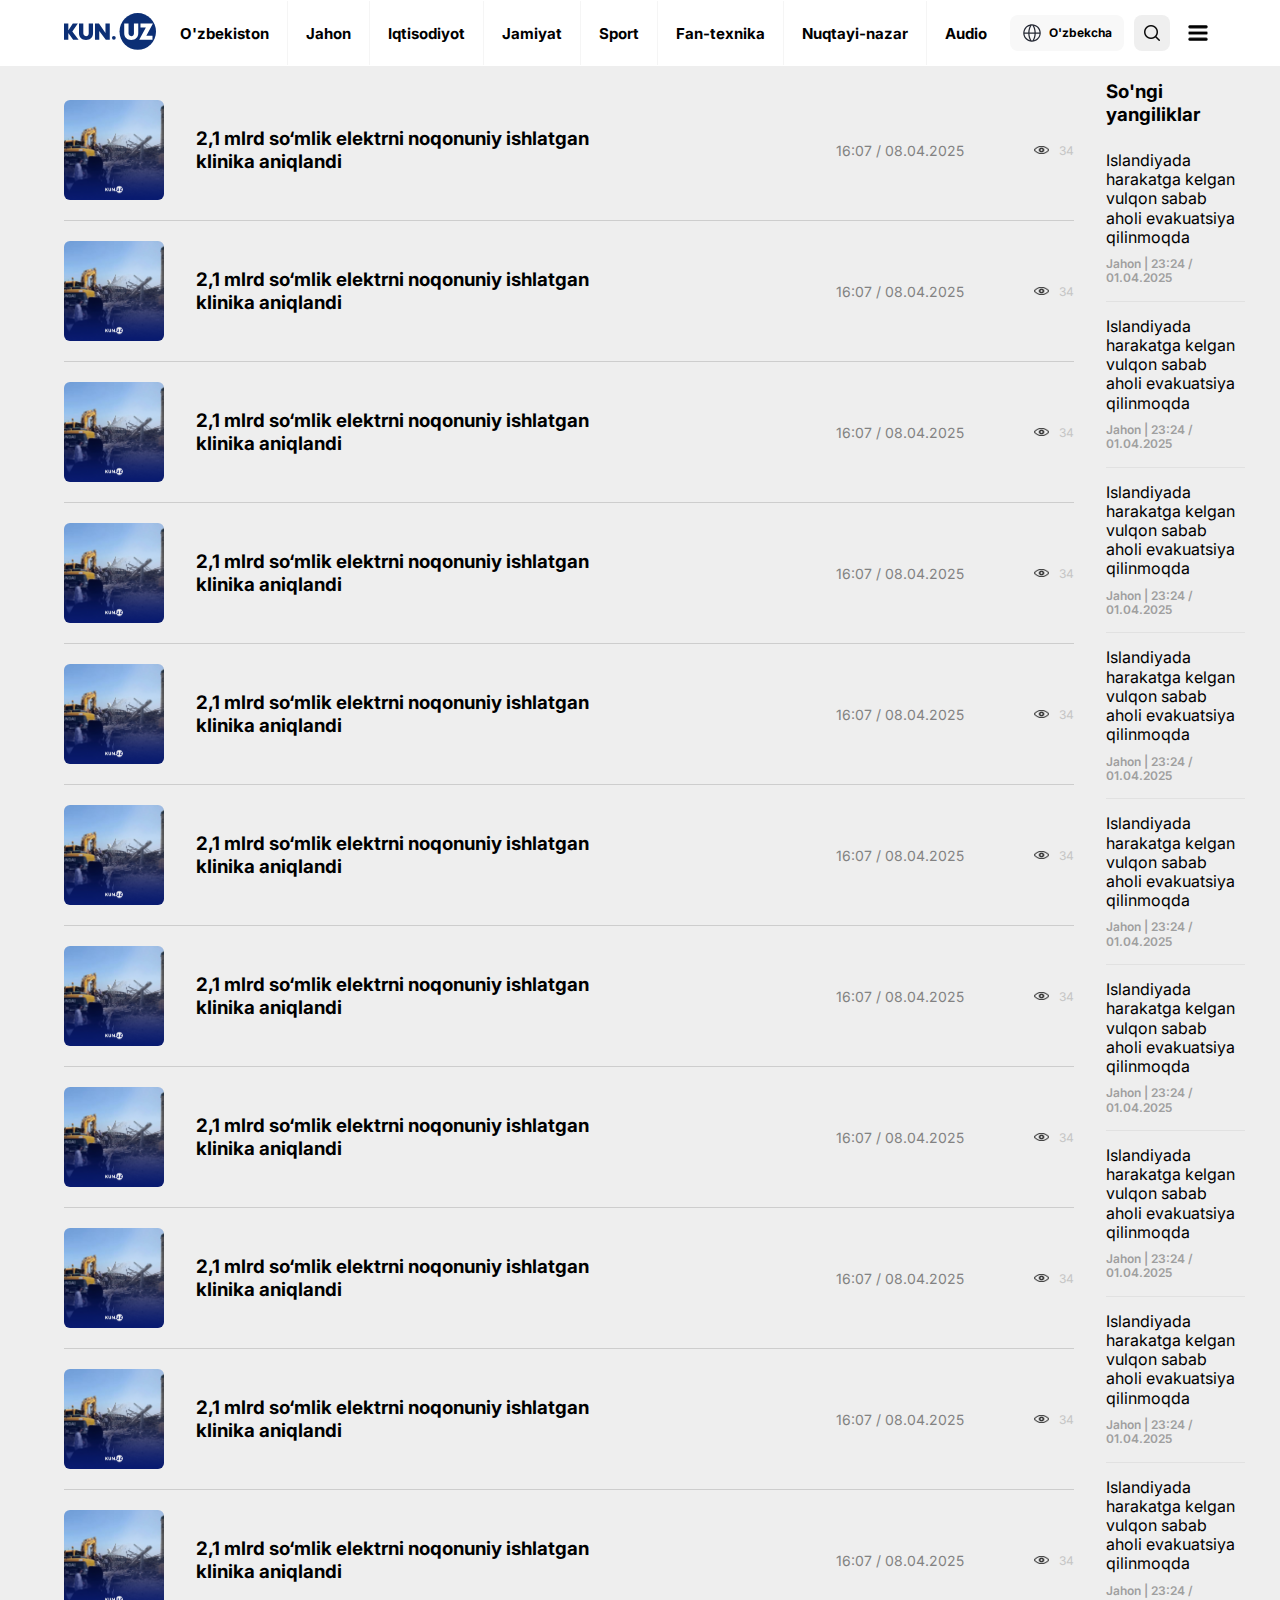
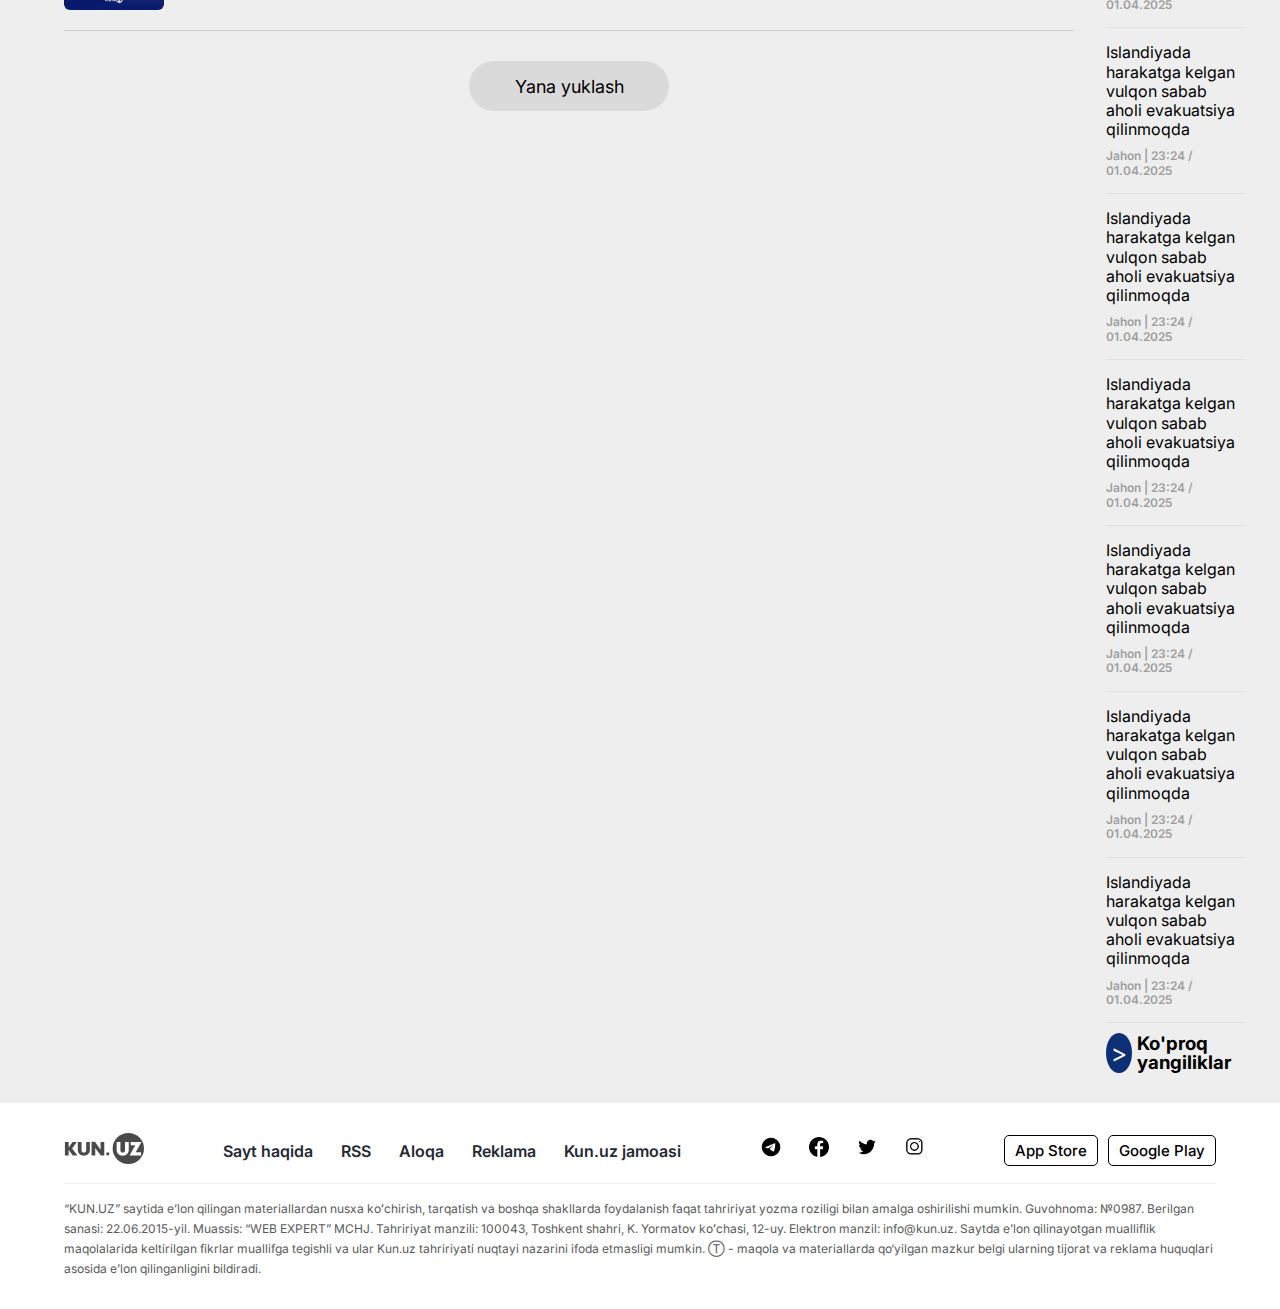
==== audio-news.html @ a454bb15 "download" ====
<!DOCTYPE html>
<html lang="en">
<head>
    <meta charset="UTF-8">
    <meta name="viewport" content="width=device-width, initial-scale=1.0">
    <link rel="icon" href="./imgs/title-logo.png">
    <link rel="stylesheet" href="./css/main.css">
    <link rel="stylesheet" href="./css/header.css">
    <link rel="stylesheet" href="./css/footer.css">
    <link rel="stylesheet" href="./css/dolzarb.css">
    <link rel="stylesheet" href="./css/video-news.css">
    <link rel="stylesheet" href="./css/surishtiruv.css">
    <link rel="stylesheet" href="./css/interview.css">
    <link rel="stylesheet" href="./css/elonlar.css">
    <link rel="stylesheet" href="./css/motivation.css">
    <link rel="stylesheet" href="./css/audio-page.css">
    <title>O'zbekiston va jahon yangiliklari</title>
</head>
<body>
    <header>
        <nav>
            <div class="container">
                <a href="">
                    <picture>
                        <source srcset="./imgs/desktop-logo.svg" media="(min-width: 1024px)">
                        <img src="./imgs/mobile-logo.svg" alt="default logo">
                    </picture>
                </a>
                <ul>
                    <li>
                        <a href="">O'zbekiston</a>
                    </li>
                    <hr>
                    <li>
                        <a href="">Jahon</a>
                    </li>
                    <hr>
                    <li>
                        <a href="">Iqtisodiyot</a>
                    </li>
                    <hr>
                    <li>
                        <a href="">Jamiyat</a>
                    </li>
                    <hr>
                    <li>
                        <a href="">Sport</a>
                    </li>
                    <hr>
                    <li>
                        <a href="">Fan-texnika</a>
                    </li>
                    <hr>
                    <li>
                        <a href="">Nuqtayi-nazar</a>
                    </li>
                    <hr>
                    <li>
                        <a href="">Audio</a>
                    </li>
                </ul>
                <div class="nav-btns">
                    <button class="select-btn">
                        <img src="./imgs/language.svg" alt="select lang img">
                        <span>O'zbekcha</span>
                    </button>
                    <button class="search-bar">
                        <img src="./imgs/search.png" alt="search img">
                    </button>
                    <button class="menu-btn">
                        <img src="./imgs/menu.png" alt="menu img"></button>
                </div>
            </div>
        </nav>
        
        <div class="hero">
            <div class="container">
                <div class="audio-part">
                    <div>
                        <div>
                            <img src="./imgs/content.jpg" alt="">
                            <h3>2,1 mlrd so‘mlik elektrni noqonuniy ishlatgan <br>klinika aniqlandi</h3>
                        </div>
                        <div>
                            <p>16:07 / 08.04.2025</p>
                            <div>
                                <img src="./imgs/eye.png" alt="">
                                <span>34</span>
                            </div>
                        </div>
                    </div>
                    <div>
                        <div>
                            <img src="./imgs/content.jpg" alt="">
                            <h3>2,1 mlrd so‘mlik elektrni noqonuniy ishlatgan <br>klinika aniqlandi</h3>
                        </div>
                        <div>
                            <p>16:07 / 08.04.2025</p>
                            <div>
                                <img src="./imgs/eye.png" alt="">
                                <span>34</span>
                            </div>
                        </div>
                    </div>
                    <div>
                        <div>
                            <img src="./imgs/content.jpg" alt="">
                            <h3>2,1 mlrd so‘mlik elektrni noqonuniy ishlatgan <br>klinika aniqlandi</h3>
                        </div>
                        <div>
                            <p>16:07 / 08.04.2025</p>
                            <div>
                                <img src="./imgs/eye.png" alt="">
                                <span>34</span>
                            </div>
                        </div>
                    </div>
                    <div>
                        <div>
                            <img src="./imgs/content.jpg" alt="">
                            <h3>2,1 mlrd so‘mlik elektrni noqonuniy ishlatgan <br>klinika aniqlandi</h3>
                        </div>
                        <div>
                            <p>16:07 / 08.04.2025</p>
                            <div>
                                <img src="./imgs/eye.png" alt="">
                                <span>34</span>
                            </div>
                        </div>
                    </div>
                    <div>
                        <div>
                            <img src="./imgs/content.jpg" alt="">
                            <h3>2,1 mlrd so‘mlik elektrni noqonuniy ishlatgan <br>klinika aniqlandi</h3>
                        </div>
                        <div>
                            <p>16:07 / 08.04.2025</p>
                            <div>
                                <img src="./imgs/eye.png" alt="">
                                <span>34</span>
                            </div>
                        </div>
                    </div>
                    <div>
                        <div>
                            <img src="./imgs/content.jpg" alt="">
                            <h3>2,1 mlrd so‘mlik elektrni noqonuniy ishlatgan <br>klinika aniqlandi</h3>
                        </div>
                        <div>
                            <p>16:07 / 08.04.2025</p>
                            <div>
                                <img src="./imgs/eye.png" alt="">
                                <span>34</span>
                            </div>
                        </div>
                    </div>
                    <div>
                        <div>
                            <img src="./imgs/content.jpg" alt="">
                            <h3>2,1 mlrd so‘mlik elektrni noqonuniy ishlatgan <br>klinika aniqlandi</h3>
                        </div>
                        <div>
                            <p>16:07 / 08.04.2025</p>
                            <div>
                                <img src="./imgs/eye.png" alt="">
                                <span>34</span>
                            </div>
                        </div>
                    </div>
                    <div>
                        <div>
                            <img src="./imgs/content.jpg" alt="">
                            <h3>2,1 mlrd so‘mlik elektrni noqonuniy ishlatgan <br>klinika aniqlandi</h3>
                        </div>
                        <div>
                            <p>16:07 / 08.04.2025</p>
                            <div>
                                <img src="./imgs/eye.png" alt="">
                                <span>34</span>
                            </div>
                        </div>
                    </div>
                    <div>
                        <div>
                            <img src="./imgs/content.jpg" alt="">
                            <h3>2,1 mlrd so‘mlik elektrni noqonuniy ishlatgan <br>klinika aniqlandi</h3>
                        </div>
                        <div>
                            <p>16:07 / 08.04.2025</p>
                            <div>
                                <img src="./imgs/eye.png" alt="">
                                <span>34</span>
                            </div>
                        </div>
                    </div>
                    <div>
                        <div>
                            <img src="./imgs/content.jpg" alt="">
                            <h3>2,1 mlrd so‘mlik elektrni noqonuniy ishlatgan <br>klinika aniqlandi</h3>
                        </div>
                        <div>
                            <p>16:07 / 08.04.2025</p>
                            <div>
                                <img src="./imgs/eye.png" alt="">
                                <span>34</span>
                            </div>
                        </div>
                    </div>
                    <div>
                        <div>
                            <img src="./imgs/content.jpg" alt="">
                            <h3>2,1 mlrd so‘mlik elektrni noqonuniy ishlatgan <br>klinika aniqlandi</h3>
                        </div>
                        <div>
                            <p>16:07 / 08.04.2025</p>
                            <div>
                                <img src="./imgs/eye.png" alt="">
                                <span>34</span>
                            </div>
                        </div>
                    </div>
                    <a href="">Yana yuklash</a>
                </div>
                <div class="aside">
                    <h3>So'ngi yangiliklar</h3>
                    <div>
                        <div>
                            <p>Islandiyada harakatga kelgan vulqon sabab aholi evakuatsiya qilinmoqda</p>
                            <span>Jahon | 23:24 / 01.04.2025</span>
                        </div>
                        <div>
                            <p>Islandiyada harakatga kelgan vulqon sabab aholi evakuatsiya qilinmoqda</p>
                            <span>Jahon | 23:24 / 01.04.2025</span>
                        </div>
                        <div>
                            <p>Islandiyada harakatga kelgan vulqon sabab aholi evakuatsiya qilinmoqda</p>
                            <span>Jahon | 23:24 / 01.04.2025</span>
                        </div>
                        <div>
                            <p>Islandiyada harakatga kelgan vulqon sabab aholi evakuatsiya qilinmoqda</p>
                            <span>Jahon | 23:24 / 01.04.2025</span>
                        </div>
                        <div>
                            <p>Islandiyada harakatga kelgan vulqon sabab aholi evakuatsiya qilinmoqda</p>
                            <span>Jahon | 23:24 / 01.04.2025</span>
                        </div>
                        <div>
                            <p>Islandiyada harakatga kelgan vulqon sabab aholi evakuatsiya qilinmoqda</p>
                            <span>Jahon | 23:24 / 01.04.2025</span>
                        </div>
                        <div>
                            <p>Islandiyada harakatga kelgan vulqon sabab aholi evakuatsiya qilinmoqda</p>
                            <span>Jahon | 23:24 / 01.04.2025</span>
                        </div>
                        <div>
                            <p>Islandiyada harakatga kelgan vulqon sabab aholi evakuatsiya qilinmoqda</p>
                            <span>Jahon | 23:24 / 01.04.2025</span>
                        </div>
                        <div>
                            <p>Islandiyada harakatga kelgan vulqon sabab aholi evakuatsiya qilinmoqda</p>
                            <span>Jahon | 23:24 / 01.04.2025</span>
                        </div>
                        <div>
                            <p>Islandiyada harakatga kelgan vulqon sabab aholi evakuatsiya qilinmoqda</p>
                            <span>Jahon | 23:24 / 01.04.2025</span>
                        </div>
                        <div>
                            <p>Islandiyada harakatga kelgan vulqon sabab aholi evakuatsiya qilinmoqda</p>
                            <span>Jahon | 23:24 / 01.04.2025</span>
                        </div>
                        <div>
                            <p>Islandiyada harakatga kelgan vulqon sabab aholi evakuatsiya qilinmoqda</p>
                            <span>Jahon | 23:24 / 01.04.2025</span>
                        </div>
                        <div>
                            <p>Islandiyada harakatga kelgan vulqon sabab aholi evakuatsiya qilinmoqda</p>
                            <span>Jahon | 23:24 / 01.04.2025</span>
                        </div>
                        <div>
                            <p>Islandiyada harakatga kelgan vulqon sabab aholi evakuatsiya qilinmoqda</p>
                            <span>Jahon | 23:24 / 01.04.2025</span>
                        </div>
                        <div>
                            <p>Islandiyada harakatga kelgan vulqon sabab aholi evakuatsiya qilinmoqda</p>
                            <span>Jahon | 23:24 / 01.04.2025</span>
                        </div>
                    </div>
                    <a href="">
                        <button>></button>
                        <h3>Ko'proq yangiliklar</h3>
                    </a>
                </div>
            </div>
        </div>
    </header>
    <footer>
        <div class="container">
            <div class="top-footer">
                <a href=""><img src="./imgs/footer-logo.svg" alt="footer logo"></a>
                <ul>
                    <li>
                        <a href="">Sayt haqida</a>
                    </li>
                    <li>
                        <a href="">RSS</a>
                    </li>
                    <li>
                        <a href="">Aloqa</a>
                    </li>
                    <li>
                        <a href="">Reklama</a>
                    </li>
                    <li>
                        <a href="">Kun.uz jamoasi</a>
                    </li>
                </ul>
                <ul>
                    <li>
                        <a href=""><img src="./imgs/telegram.png" alt=""></a>
                    </li>
                    <li>
                        <a href=""><img src="./imgs/facebook.png" alt=""></a>
                    </li>
                    <li>
                        <a href=""><img src="./imgs/twitter.png" alt=""></a>
                    </li>
                    <li>
                        <a href=""><img src="./imgs/instagram.png" alt=""></a>
                    </li>
                </ul>
                <div class="footer-btns">
                    <a href="">App Store</a>
                    <a href="">Google Play</a>
                </div>
            </div>
            <div class="bottom-footer">
                <p>“KUN.UZ” saytida eʼlon qilingan materiallardan nusxa koʻchirish, tarqatish va boshqa shakllarda
                    foydalanish faqat tahririyat yozma roziligi bilan amalga oshirilishi mumkin.
                    Guvohnoma: №0987. Berilgan sanasi: 22.06.2015-yil. Muassis: “WEB EXPERT” MCHJ. Tahririyat manzili:
                    100043, Toshkent shahri, K. Yormatov koʻchasi, 12-uy. Elektron manzil: info@kun.uz.
                    Saytda eʼlon qilinayotgan mualliflik maqolalarida keltirilgan fikrlar muallifga tegishli va ular
                    Kun.uz tahririyati nuqtayi nazarini ifoda etmasligi mumkin.
                    Ⓣ - maqola va materiallarda qo‘yilgan mazkur belgi ularning tijorat va reklama huquqlari asosida
                    eʼlon qilinganligini bildiradi.</p>
            </div>
        </div>
    </footer>
</body>
</html>
---- css/main.css ----
*{
    margin: 0;
    padding: 0;
    box-sizing: border-box;
    font-family: "Inter", "sans-serif";
}
.container{
    max-width: 90%;
    margin: 0 auto;
}
body{
    background-color: #EEEEEE;
}
---- css/header.css ----
@import url('https://fonts.googleapis.com/css2?family=Inter:ital,opsz,wght@0,14..32,100..900;1,14..32,100..900&display=swap');

nav {
    position: fixed;
    width: 100%;
    left: 0;
    left: 0;
    background-color: #FFFFFF;
    z-index: 100;
}

nav>.container {
    display: flex;
    align-items: center;
    justify-content: space-between;
}

nav>.container>ul {
    display: flex;
    align-items: center;
    flex-wrap: nowrap;
    list-style: none;
}

nav>.container>ul>li {
    padding: 23px 18px;
    cursor: pointer;
}

nav>.container>ul>li>a {
    font-size: 15px;
    font-weight: 700;
    color: #000000;
    text-decoration: none;
}

nav>.container>ul>li>a:hover {
    color: #0042c5;
}

nav>.container>ul>hr {
    border: none;
    width: 1px;
    height: 64px;
    background-color: #e5e5e560;
}

nav .nav-btns {
    display: flex;
    align-items: center;
    gap: 10px;
}

nav .nav-btns button {
    border-radius: 8px;
    border: none;
    cursor: pointer;
    font-size: 12px;
    font-weight: 700;
    line-height: 120%;
}

nav .nav-btns .select-btn {
    padding: 8px 12px;
    display: flex;
    align-items: center;
    gap: 7px;
    background-color: #f8f8f8;
}

nav .nav-btns .search-bar {
    width: 36px;
    height: 36px;
    padding: 10px;
    display: flex;
    align-items: center;
    justify-content: center;
}

nav .nav-btns .search-bar img {
    width: 100%;
}

nav .nav-btns .menu-btn {
    width: 36px;
    height: 36px;
    display: flex;
    align-items: center;
    justify-content: center;
    padding: 8px;
    background-color: transparent;
}
nav .nav-btns .menu-btn img {
    width: 100%;
}

.dolzarb{
    padding-top: 75px;
}
.dolzarb .container{
    padding-bottom: 10px;
    border-bottom: 1px solid #BABABA;
}
.dolzarb ul{
    display: flex;
    align-items: center;
    justify-content: space-between;
}
.dolzarb ul>li>a{
    text-decoration: none;
    color: #000000;
    font-size: 15px;
    font-family: "Inter", "sans-serif";
    font-weight: 500;
}
.dolzarb ul>li>a:hover{
    color: #0042c5;
}
.hero{
    min-height: 100vh;
    padding: 30px 0px;
}
.hero .container{
    display: grid;
    grid-template-columns: 1010px 1fr;
    gap: 32px;
}
.hero .main-content{
    display: flex;
    flex-direction: column;
    row-gap: 15px;
}
.main-news{
    display: flex;
    cursor: pointer;
}
.main-news:hover h1{
    color: #0042c5;
}
.main-news>div{
    display: flex;
    flex-direction: column;
    row-gap: 20px;
    padding: 25px 25px 25px 0px;
}
.main-news>div h1{
    font-size: 26px;
    font-weight: 700;
    line-height: 120%;
    line-height: 24px;
}
.main-news>div p{
    font-size: 16px;
    font-weight: 400;
}
.main-news img{
    width: 550px;
}

.last-news{
    display: grid;
    grid-template-columns: 675px 1fr;
    gap: 36px;
}
.last-news>div:nth-child(1){
    display: flex;
    flex-direction: column;
}
.last-news>div:nth-child(1)>div{
    display: flex;
    align-items: center;
    justify-content: space-between;
    border-bottom: 1px solid #DFDFDF;
    padding: 20px 0px;
    gap: 50px;
    cursor: pointer;
}
.last-news>div:nth-child(1)>div>div{
    display: flex;
    flex-direction: column;
    row-gap: 10px;
}
.last-news>div:nth-child(1)>div:hover h4{
    color: #0042c5;
}
.last-news>div:nth-child(1)>div>div b{
    font-size: 12px;
    font-weight: 600;
    color: #9f9f9f;
}
.last-news>div:nth-child(1)>div>div h4{
    font-size: 22px;
    font-weight: 500;
    line-height: 29px;
}
.last-news>div:nth-child(1)>div>img{
    width: 200px;
}
.muharrir-tanlovi{
    display: flex;
    flex-direction: column;
    row-gap: 15px;
}
.muharrir-tanlovi>h3{
    font-size: 20px;
    line-height: 120%;
    font-weight: 800;
}
.muharrir-tanlovi>div{
    display: flex;
    flex-direction: column;
    row-gap: 13px;
}
.muharrir-tanlovi>div>div{
    background-color: #E2F1F6;
    padding: 26px 28px;
    display: flex;
    flex-direction: column;
    row-gap: 10px;
    cursor: pointer;
}
.muharrir-tanlovi>div>div:hover{
    transform: translate(-10px, -10px);
    transition: all .2s ease;
}
.muharrir-tanlovi>div>div span{
    font-size: 12px;
    line-height: 120%;
    font-weight: 600;
    color: #9f9f9f;
}
.muharrir-tanlovi>div>div h5{
    font-size: 18px;
    line-height: 23px;
    font-weight: 600;
}
.muharrir-tanlovi>div>div p{
    font-size: 16px;
    font-weight: 400;
    line-height: 21px;
}
.aside{
    display: flex;
    flex-direction: column;
    row-gap: 10px;
}
.aside a{
    font-size: 16px;
    font-weight: 700;
    line-height: 120%;
    display: flex;
    align-items: center;
    justify-content: center;
    gap: 5px;
}
.aside a>button{
    background-color: #0C2F75;
    color: #FFFFFF;
    border: none;
    font-size: 25px;
    width: 40px;
    height: 40px;
    border-radius: 50%;
    display: flex;
    align-items: center;
    justify-content: center;
    cursor: pointer;
    font-weight: 400;
}
.aside>a{
    text-decoration: none;
    color: #000000;
}
.aside>div{
    display: flex;
    flex-direction: column;
}
.aside>div>div{
    padding: 15px 0px;
    display: flex;
    flex-direction: column;
    row-gap: 10px;
    border-bottom: 1px solid #E1E1E1;
}
.aside>div>div:hover p{
    color: #0042c5;
}
.aside>div>div p{
    font-size: 16px;
    font-weight: 400;
    line-height: 120%;
    cursor: pointer;
}
.aside>div>div span{
    font-size: 12px;
    font-weight: 600;
    line-height: 120%;
    color: #9f9f9f;
    cursor: pointer;
}
@media (max-width: 1024px) {
    nav {
        padding: 15px 0px;
    }
    nav>.container>ul {
        display: none;
    }
    nav .nav-btns {
        gap: 5px;
    }
    nav .nav-btns .select-btn {
        background-color: transparent;
        color: #A9AABC;
        font-size: 14px;
    }
    nav .nav-btns .select-btn>img{
        display: none;
    }
    nav .nav-btns .search-bar {
        background-color: transparent;
    }
}
---- css/footer.css ----
footer{
    padding: 15px 0px;
    background-color: #FFFFFF;
}
.top-footer{
    display: flex;
    align-items: center;
    justify-content: space-between;
    border-bottom: 1px solid #EFEFEF;
    padding: 15px 0px;
}
.top-footer ul{
    display: flex;
    align-items: center;
    gap: 28px;
    list-style: none;
}
.top-footer ul a{
    text-decoration: none;
    font-size: 16px;
    font-weight: 600;
    line-height: 28px;
    color: #242833;
}
.top-footer ul a:hover{
    color: #0042c5;
}
.top-footer>ul:nth-child(3) a>img{
    width: 20px;
}
.footer-btns{
    display: flex;
    align-items: center;
    gap: 10px;
}
.footer-btns a{
    text-decoration: none;
    border: 1px solid #000000;
    border-radius: 5px;
    padding: 5px 10px;
    color: #000000;
    font-weight: 500;
    font-size: 15px;
}
.footer-btns a:hover{
    border: 1px solid #0042c5;
    color: #0042c5;
    transform: translateY(-5px);
    transition: all .2s ease;
    box-shadow: 0px 5px 5px #a5a5a541;
}
.bottom-footer{
    padding: 15px 0px;
    font-size: 12px;
    font-weight: 400;
    line-height: 20px;
    color: #595959;
}
---- css/dolzarb.css ----
.dolzarb-message{
    padding: 30px 0px;
}
.dolzarb-message .container{
    display: flex;
    flex-direction: column;
    row-gap: 20px;
}
.dolzarb-message>.container>a{
    text-decoration: none;
    color: #000000;
    font-size: 32px;
    font-weight: 700;
    line-height: 120%;
}
.main-dolzarb{
    display: flex;
    flex-direction: column;
    row-gap: 15px;
}
.main-dolzarb a{
    text-decoration: none;
    color: #000000;
}
.main-dolzarb:hover a{
    color: #0042c5;
}
.main-dolzarb>div{
    display: flex;
    flex-direction: column;
    row-gap: 8px;
}
.main-dolzarb>div>b{
    font-size: 12px;
    font-weight: 600;
    line-height: 120%;
    color: #9f9f9f;
}
.main-dolzarb>div>h2{
    font-size: 25px;
    font-weight: 700;
    line-height: 32px;
    color: #000000;
}
.main-dolzarb>div>p{
    font-size: 16px;
    font-weight: 400;
    line-height: 24px;
    color: #000000;
}
.dolzarb-message>.container>div{
    display: flex;
    gap: 36px;
}
.small-dolzarb{
    display: flex;
    flex-direction: column;
    row-gap: 20px;
    text-decoration: none;
}
.small-dolzarb img{
    width: 300px;
}
.small-dolzarb div{
    display: flex;
    flex-direction: column;
    row-gap: 8px;
    cursor: pointer;
}
.small-dolzarb div:hover p{
    color: #0042c5;
}
.small-dolzarb div span{
    font-size: 12px;
    line-height: 120%;
    font-weight: 600;
    color: #9f9f9f;
}
.small-dolzarb div p{
    font-size: 16px;
    line-height: 120%;
    font-weight: 700;
    column-rule-color: #000000;
}
.small-dolzarb>a{
    text-decoration: none;
    display: flex;
    align-items: center;
    justify-content: center;
    gap: 10px;
    color: #000000;
    font-size: 20px;
    font-weight: 700;
}
.small-dolzarb>a>button{
    width: 40px;
    height: 40px;
    border-radius: 50%;
    border: none;
    background-color: #0C2F75;
    color: #FFFFFF;
    font-size: 20px;
    font-weight: 700;
    cursor: pointer;
}
---- css/video-news.css ----
.video-news{
    padding: 30px 0px;
}
.video-news>.container{
    display: flex;
    flex-direction: column;
    row-gap: 30px;
}
.video-news>.container>a{
    text-decoration: none;
    color: #000000;
    font-size: 32px;
    font-weight: 700;
    line-height: 120%;
}
.video-news>.container>div{
    display: grid;
    grid-template-columns: repeat(4, 1fr);
    gap: 32px 20px;
}
.video-news>.container>div>div{
    display: flex;
    flex-direction: column;
    background-color: #D1D3DC;
    cursor: pointer;
    border-radius: 10px;
    overflow: hidden;
}
.video-news>.container>div>div:hover h4{
    color: #0042c5;
}
.video-news>.container>div>div>div:nth-child(1){
    position: relative;
}
.video-news>.container>div>div>div:nth-child(1)>img{
    width: 100%;
}
.video-news>.container>div>div>div:nth-child(1)>button{
    position: absolute;
    width: 30px;
    height: 30px;
    background-color: transparent;
    border: none;
    bottom: 15px;
    left: 10px;
    cursor: pointer;
}
.video-news>.container>div>div>div:nth-child(1)>button>img{
    width: 100%;
}
.video-news>.container>div>div>div:nth-child(2){
    display: flex;
    flex-direction: column;
    row-gap: 20px;
    padding: 30px 20px;
}
.video-news>.container>div>div>div:nth-child(2) h4{
    font-size: 22px;
    font-weight: 700;
    line-height: 120%;
}
.video-news>.container>div>div>div:nth-child(2) b{
    font-size: 12px;
    font-weight: 600;
    line-height: 120%;
    color: #9f9f9f;
}
---- css/surishtiruv.css ----
.surishtiruv{
    padding: 30px 0px;
}
.surishtiruv>.container{
    display: flex;
    flex-direction: column;
    row-gap: 30px;
}
.surishtiruv>.container>div:nth-child(1){
    display: flex;
    align-items: center;
    justify-content: space-between;
}
.surishtiruv>.container>div:nth-child(1) a{
    text-decoration: none;
    display: flex;
    align-items: center;
    justify-content: center;
    gap: 10px;
    color: #000000;
    font-size: 16px;
    font-weight: 700;
}
.surishtiruv>.container>div:nth-child(1) a>button{
    width: 35px;
    height: 35px;
    border-radius: 50%;
    border: none;
    background-color: #0C2F75;
    color: #FFFFFF;
    font-size: 20px;
    font-weight: 700;
    cursor: pointer;
}
.surishtiruv>.container>div:nth-child(1)>div:nth-child(1){
    display: flex;
    align-items: center;
    gap: 21px;
}
.surishtiruv>.container>div:nth-child(1)>div:nth-child(1) img{
    width: 100px;
    height: 100px;
    border-radius: 50%;
    overflow: hidden;
    object-fit: cover;
}
.surishtiruv>.container>div:nth-child(1)>div:nth-child(1)>div{
    display: flex;
    flex-direction: column;
    row-gap: 10px;
}
.surishtiruv>.container>div:nth-child(1)>div:nth-child(1)>div h2{
    font-size: 32px;
    font-weight: 800;
    line-height: 120%;
}
.surishtiruv>.container>div:nth-child(1)>div:nth-child(1)>div p{
    font-size: 16px;
    line-height: 20px;
}
.surishtiruv>.container>div:nth-child(2){
    display: grid;
    grid-template-columns: repeat(2, 1fr);
    gap: 0 40px;
}
.surishtiruv>.container>div:nth-child(2)>div{
    border-bottom: 1px solid #d1d0d0;
    display: flex;
    gap: 20px;
    align-items: center;
    justify-content: space-between;
    padding: 20px 0px;
}
.surishtiruv>.container>div:nth-child(2)>div:hover h3{
    color: #1a31a8;
    cursor: pointer;
}
.surishtiruv>.container>div:nth-child(2)>div>img{
    width: 200px;
}
.surishtiruv>.container>div:nth-child(2)>div>div{
    display: flex;
    flex-direction: column;
    row-gap: 10px;
}
.surishtiruv>.container>div:nth-child(2)>div>div>b{
    font-size: 12px;
    font-weight: 600;
    line-height: 120%;
    color: #9f9f9f;
}
.surishtiruv>.container>div:nth-child(2)>div>div>h3{
    font-size: 19px;
    font-weight: 700;
    line-height: 24px;
}
---- css/interview.css ----
.interview{
    padding: 30px 0px;
}
.interview>.container:nth-child(1){
    display: flex;
    align-items: center;
    justify-content: space-between;
}
.interview>.container:nth-child(1)>div{
    display: flex;
    align-items: center;
    gap: 10px;
}
.interview>.container:nth-child(1)>div>button{
    cursor: pointer;
    width: 35px;
    height: 35px;
    border-radius: 50%;
    color: #B3BAC5;
    border: 1px solid #B3BAC5;
    background-color: transparent;
    font-size: 16px;
}
.interview>.container:nth-child(1) a{
    font-size: 32px;
    line-height: 120%;
    font-weight: 700;
    color: #000000;
    text-decoration: none;
}
.interview-bg{
    background-color: #232323;
    padding: 30px 0px;
    margin-top: 20px;
}
.interview-bg>.container{
    display: grid;
    grid-template-columns: repeat(4, 1fr);
    column-gap: 30px;
}
.interview-bg>.container>div{
    display: flex;
    flex-direction: column;
    row-gap: 10px;
    cursor: pointer;
}
.interview-bg>.container>div:hover h3{
    color: #233280;
}
.interview-bg>.container>div>img{
    width: 100%;
    border-radius: 15px;
    object-fit: cover;
}
.interview-bg>.container>div>h3{
    font-size: 22px;
    line-height: 120%;
    font-weight: 700;
    color: #FFFFFF;
}
.interview-bg>.container>div>b{
    font-size: 12px;
    line-height: 120%;
    font-weight: 600;
    color: #9f9f9f;
}
---- css/elonlar.css ----
.elonlar{
    padding: 30px 0px;
}
.elonlar>.container{
    display: flex;
    flex-direction: column;
    row-gap: 30px;
}
.elonlar>.container>div:nth-child(1){
    display: flex;
    align-items: center;
    justify-content: space-between;
}
.elonlar>.container>div:nth-child(1)>div:nth-child(1){
    display: flex;
    align-items: center;
    gap: 10px;
}
.elonlar>.container>div:nth-child(1)>div:nth-child(1) h4{
    font-size: 32px;
    font-weight: 800;
    line-height: 120%;
}
.elonlar>.container>div:nth-child(1)>div:nth-child(2)>button{
    cursor: pointer;
    width: 35px;
    height: 35px;
    border-radius: 50%;
    color: #B3BAC5;
    border: 1px solid #B3BAC5;
    background-color: transparent;
    font-size: 16px;
}
.elonlar>.container>div:nth-child(2){
    display: grid;
    grid-template-columns: repeat(4, 1fr);
    column-gap: 20px;
}
.elonlar>.container>div:nth-child(2)>div{
    background-color: #26304D;
}
.elonlar>.container>div:nth-child(2)>div:hover{
    background-color: #1c3d9f;
    cursor: pointer;
}
.elonlar>.container>div:nth-child(2)>div>img{
    width: 100%;
}
.elonlar>.container>div:nth-child(2)>div>h3{
    font-size: 20px;
    font-weight: 600;
    line-height: 25px;
    color: #FFFFFF;
    padding: 20px 20px 40px 20px;
}
---- css/motivation.css ----
.motivation{
    padding: 30px 0px;
}
.motivation>.container{
    display: flex;
    flex-direction: column;
    row-gap: 20px;
}
.motivation>.container>div:nth-child(1){
    display: flex;
    align-items: center;
    justify-content: space-between;
}
.motivation>.container>div:nth-child(1)>a{
    text-decoration: none;
    color: #000000;
    line-height: 120%;
    font-size: 26px;
    font-weight: 700;
}
.motivation>.container>div:nth-child(2){
    display: flex;
    border-left: 7px solid #4D619E;
    background-color: #D9DADA;
}
.motivation>.container>div:nth-child(2)>div:nth-child(1){
    display: flex;
    gap: 20px;
    padding: 25px;
}
.motivation>.container>div:nth-child(2)>div:nth-child(1)>div:nth-child(1){
    display: flex;
    flex-direction: column;
    row-gap: 10px;
    width: 30%;
    cursor: pointer;
}
.motivation>.container>div:nth-child(2)>div:nth-child(1)>div:nth-child(1):hover h3{
    color: #0042c5;
}
.motivation>.container>div:nth-child(2)>div:nth-child(1)>div:nth-child(1)>img{
    width: 300px;
}
.motivation>.container>div:nth-child(2)>div:nth-child(1)>div:nth-child(1)>b{
    color: #9f9f9f;
    font-size: 12px;
    font-weight: 600;
    line-height: 120%;
}
.motivation>.container>div:nth-child(2)>div:nth-child(1)>div:nth-child(1)>h3{
    font-size: 19px;
    font-weight: 600;
    line-height: 24px;
}
.motivation>.container>div:nth-child(2)>div:nth-child(1)>div:nth-child(1)>p{
    font-size: 16px;
    font-weight: 400;
    line-height: 24px;
}
.motivation>.container>div:nth-child(2)>div:nth-child(1)>div:nth-child(2){
    display: flex;
    flex-direction: column;
    row-gap: 20px;
}
.motivation>.container>div:nth-child(2)>div:nth-child(1)>div:nth-child(2)>div{
    display: flex;
    gap: 10px;
    padding-bottom: 25px;
    border-bottom: 1px solid #BCBDBE;
}
.motivation>.container>div:nth-child(2)>div:nth-child(1)>div:nth-child(2)>div>img{
    width: 200px;
    object-fit: cover;
}
.motivation>.container>div:nth-child(2)>div:nth-child(1)>div:nth-child(2)>div>div{
    display: flex;
    flex-direction: column;
    row-gap: 10px;
    cursor: pointer;
}
.motivation>.container>div:nth-child(2)>div:nth-child(1)>div:nth-child(2)>div>div:hover h3{
    color: #0042c5;
}
.motivation>.container>div:nth-child(2)>div:nth-child(1)>div:nth-child(2)>div>div>b{
    font-size: 12px;
    font-weight: 700;
    line-height: 120%;
    color: #9f9f9f;
}
.motivation>.container>div:nth-child(2)>div:nth-child(1)>div:nth-child(2)>div>div>h3{
    font-size: 19px;
    font-weight: 700;
    line-height: 120%;
}
.motivation>.container>div:nth-child(2)>div:nth-child(2){
    display: flex;
    flex-direction: column;
    justify-content: space-between;
}
.motivation>.container>div:nth-child(2)>div:nth-child(2)>div:nth-child(1){
    display: flex;
    flex-direction: column;
    row-gap: 30px;
}
.motivation>.container>div:nth-child(2)>div:nth-child(2)>div:nth-child(1)>div{
    display: flex;
    flex-direction: column;
    row-gap: 10px;
    cursor: pointer;
}
.motivation>.container>div:nth-child(2)>div:nth-child(2)>div:nth-child(1)>div:hover h4{
    color: #0042c5;
}
.motivation>.container>div:nth-child(2)>div:nth-child(2)>div:nth-child(1)>div b{
    font-size: 12px;
    font-weight: 700;
    line-height: 120%;
    color: #9f9f9f;
}
.motivation>.container>div:nth-child(2)>div:nth-child(2)>div:nth-child(1)>div h4{
    font-size: 25px;
    font-weight: 700;
    line-height: 120%;
}
.motivation>.container>div:nth-child(2)>div:nth-child(2)>div:nth-child(1)>img{
    width: 100%;
}
.motivation>.container>div:nth-child(2)>div:nth-child(2)>div:nth-child(2){
    display: flex;
    justify-content: end;
    gap: 20px;
    padding: 0px 20px 20px 0px;
}
.motivation>.container>div:nth-child(2)>div:nth-child(2)>div:nth-child(2)>button{
    cursor: pointer;
    width: 35px;
    height: 35px;
    border-radius: 50%;
    color: #B3BAC5;
    border: 1px solid #B3BAC5;
    background-color: transparent;
    font-size: 16px;
}
---- css/audio-page.css ----
.hero{
    padding-top: 80px;
}
.audio-part{
    display: flex;
    flex-direction: column;
}
.audio-part>a{
    width: 200px;
    height: 50px;
    border-radius: 50px;
    background-color: #dbdada;
    text-decoration: none;
    font-size: 18px;
    color: #000000;
    margin: 30px auto;
    display: flex;
    align-items: center;
    justify-content: center;
}
.audio-part>div{
    display: flex;
    align-items: center;
    justify-content: space-between;
    gap: 50px;
    border-bottom: 1px solid #CDCDCD;
    padding: 20px 0px;
    cursor: pointer;
}
.audio-part>div:hover h3{
    color: #0042c5;
}
.audio-part>div>div:nth-child(1){
    display: flex;
    align-items: center;
    gap: 32px;
}
.audio-part>div>div:nth-child(1)>img{
    width: 100px;
    height: 100px;
    object-fit: cover;
    border-radius: 6px;
}
.audio-part>div>div:nth-child(2){
    display: flex;
    align-items: center;
    gap: 70px;
}
.audio-part>div>div:nth-child(2)>p{
    font-size: 14px;
    font-weight: 400;
    color: #828282;
}
.audio-part>div>div:nth-child(2)>div{
    display: flex;
    align-items: center;
    gap: 10px;
    color: #C5C5C5;
    font-size: 12px;
}
.audio-part>div>div:nth-child(2)>div>img{
    width: 15px;
    object-fit: cover;
}
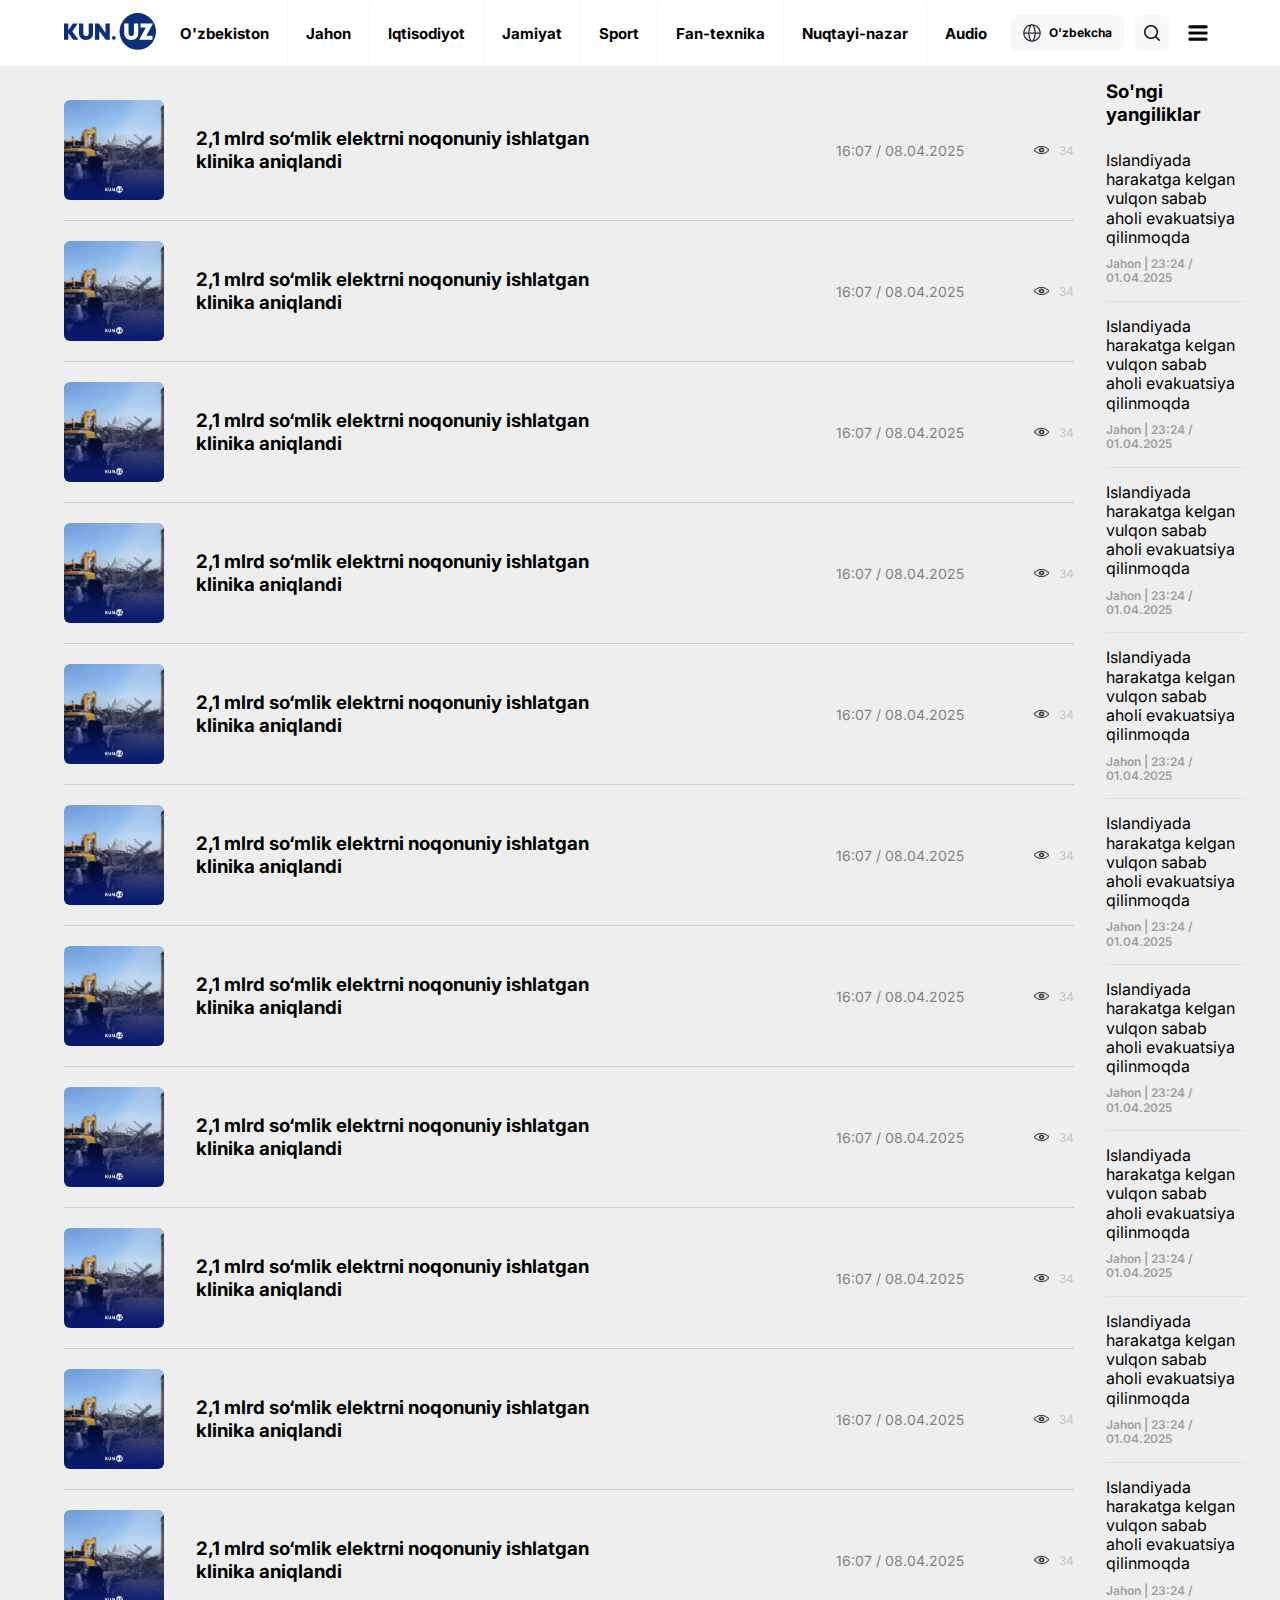
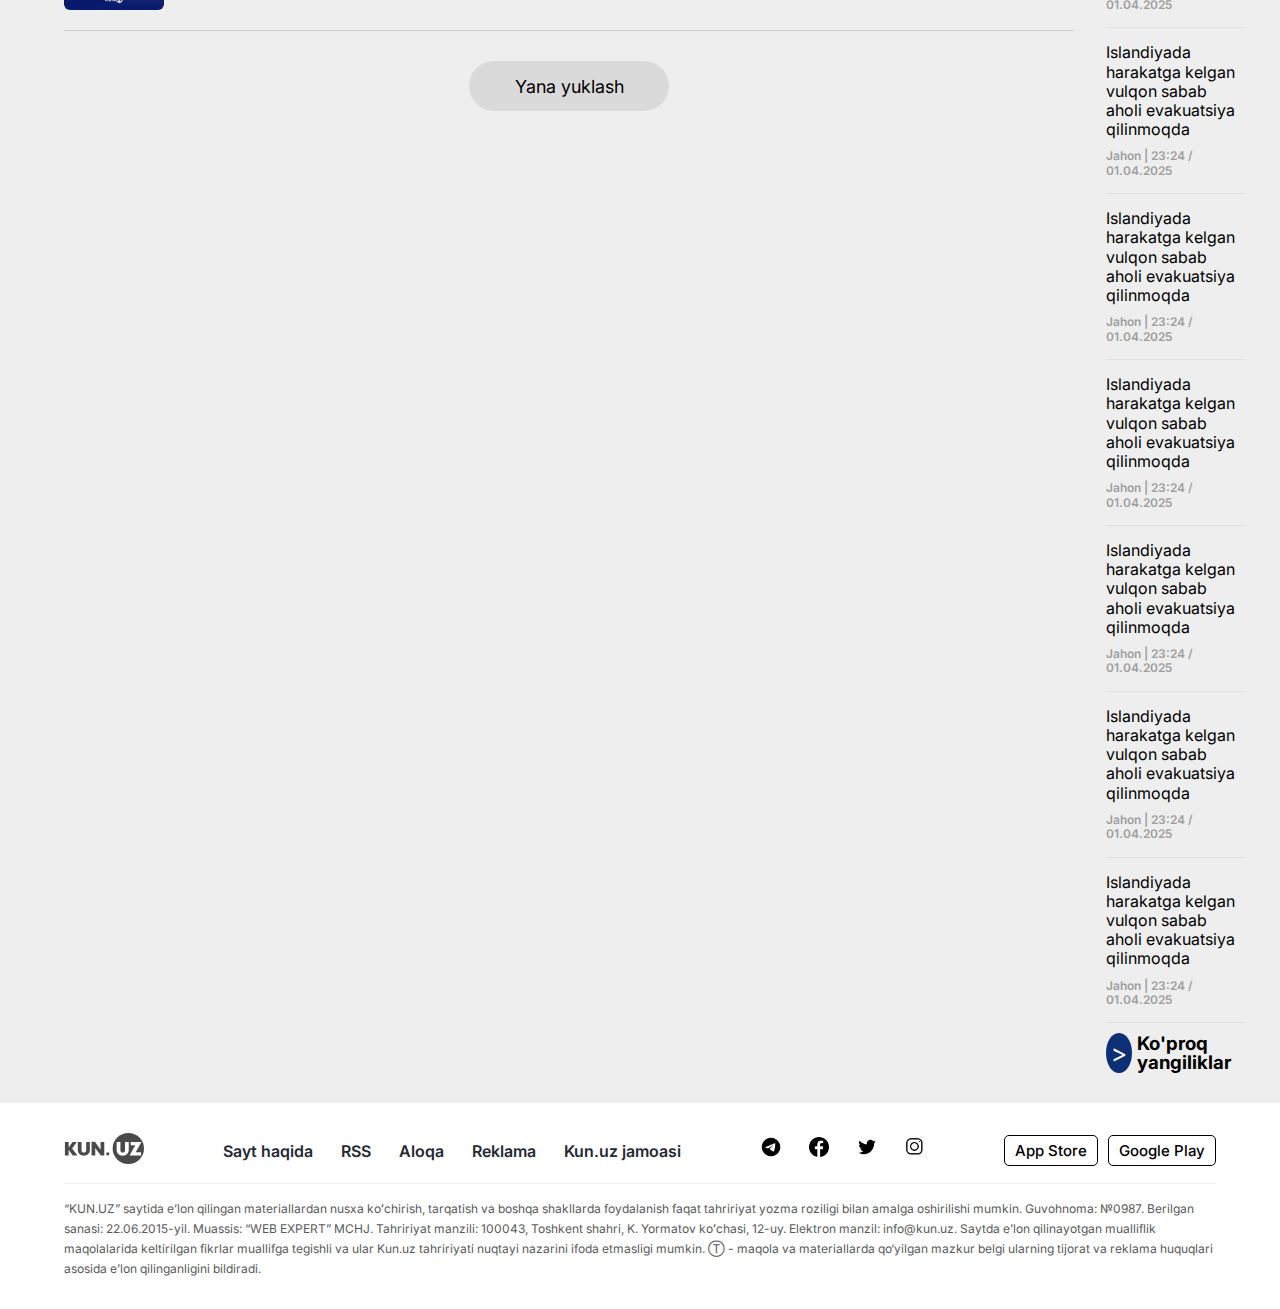
==== commit b6c84245: "upload" ====
--- a/audio-news.html
+++ b/audio-news.html
@@ -14,13 +14,14 @@
     <link rel="stylesheet" href="./css/elonlar.css">
     <link rel="stylesheet" href="./css/motivation.css">
     <link rel="stylesheet" href="./css/audio-page.css">
-    <title>O'zbekiston va jahon yangiliklari</title>
+    <script defer src="./js/main.js"></script>
+    <title>Audio xabarlar</title>
 </head>
 <body>
     <header>
         <nav>
             <div class="container">
-                <a href="">
+                <a href="./index.html">
                     <picture>
                         <source srcset="./imgs/desktop-logo.svg" media="(min-width: 1024px)">
                         <img src="./imgs/mobile-logo.svg" alt="default logo">
@@ -28,7 +29,7 @@
                 </a>
                 <ul>
                     <li>
-                        <a href="">O'zbekiston</a>
+                        <a href="./uzbekistan.html">O'zbekiston</a>
                     </li>
                     <hr>
                     <li>
@@ -56,7 +57,7 @@
                     </li>
                     <hr>
                     <li>
-                        <a href="">Audio</a>
+                        <a href="./audio-news.html">Audio</a>
                     </li>
                 </ul>
                 <div class="nav-btns">
@@ -64,15 +65,56 @@
                         <img src="./imgs/language.svg" alt="select lang img">
                         <span>O'zbekcha</span>
                     </button>
-                    <button class="search-bar">
-                        <img src="./imgs/search.png" alt="search img">
-                    </button>
+                    <div class="search-bar">
+                        <button class="search-btn">
+                            <img src="./imgs/search.png" alt="search img">
+                        </button>
+                        <div class="search-input">
+                            <input placeholder="Qidiruv" type="text">
+                            <button class="remove-search">x</button>
+                        </div>
+                    </div>
                     <button class="menu-btn">
                         <img src="./imgs/menu.png" alt="menu img"></button>
                 </div>
+                <div class="menu-links">
+                    <div>
+                        <ul>
+                            <li><a href="./video-news.html">-Videolavhalar</a></li>
+                            <li><a href="">-Fotolavhalar</a></li>
+                            <li><a href="./dolzarb.html">-Dolzarb xabarlar</a></li>
+                            <li><a href="">-Hayotiy hikoyalar</a></li>
+                        </ul>
+                        <ul>
+                            <li><a href="">-Muharrir tanlovi</a></li>
+                            <li><a href="">-Maqolalar</a></li>
+                            <li><a href="">-Kun mavzulari</a></li>
+                            <li><a href="">-Bizning jamoa</a></li>
+                        </ul>
+                        <ul>
+                            <li><a href="">-Reklama ta'riflari</a></li>
+                            <li><a href="">-Media kit</a></li>
+                        </ul>
+                    </div>
+                    <ul>
+                        <li><a href="./toshkent.html">Toshkent sh.</a></li>
+                        <li><a href="">Qoraqalpog'iston</a></li>
+                        <li><a href="">Andijon</a></li>
+                        <li><a href="">Farg'ona</a></li>
+                        <li><a href="">Namangan</a></li>
+                        <li><a href="">Samarqand</a></li>
+                        <li><a href="">Buxoro</a></li>
+                        <li><a href="">Xorazm</a></li>
+                        <li><a href="">Surxondaryo</a></li>
+                        <li><a href="">Qashqadaryo</a></li>
+                        <li><a href="">Jizzax</a></li>
+                        <li><a href="">Sirdaryo</a></li>
+                        <li><a href="">Toshkent vil.</a></li>
+                        <li><a href="">Navoiy</a></li>
+                    </ul>
+                </div>
             </div>
         </nav>
-        
         <div class="hero">
             <div class="container">
                 <div class="audio-part">
--- a/css/header.css
+++ b/css/header.css
@@ -13,6 +13,7 @@
     display: flex;
     align-items: center;
     justify-content: space-between;
+    position: relative;
 }
 
 nav>.container>ul {
@@ -67,16 +68,47 @@
     gap: 7px;
     background-color: #f8f8f8;
 }
-
-nav .nav-btns .search-bar {
+.search-bar{
+    width: 36px;
+    height: 36px;
+    position: relative;
+}
+.search-btn{
     width: 36px;
     height: 36px;
     padding: 10px;
-    display: flex;
-    align-items: center;
-    justify-content: center;
-}
-
+    background-color: #f8f8f8;
+}
+.search-input{
+    position: absolute;
+    width: 220px;
+    display: flex;
+    align-items: center;
+    justify-content: space-between;
+    padding: 8px;
+    border-radius: 8px;
+    gap: 10px;
+    left: -180px;
+    top: 0;
+    background-color: #FFFFFF;
+    border: 1px solid #D6D6D6;
+    z-index: 100;
+    transform: scaleX(0);
+    transition: all .2s ease;
+    transform-origin: right;
+}
+.search-input.active{
+    transform: scaleX(1);
+}
+.search-input>input{
+    outline: none;
+    border: none;
+    background-color: transparent;
+}
+.search-input>button{
+    background-color: transparent;
+    border: none;
+}
 nav .nav-btns .search-bar img {
     width: 100%;
 }
@@ -105,6 +137,7 @@
     display: flex;
     align-items: center;
     justify-content: space-between;
+    padding: 0px 20px;
 }
 .dolzarb ul>li>a{
     text-decoration: none;
@@ -156,7 +189,6 @@
 .main-news img{
     width: 550px;
 }
-
 .last-news{
     display: grid;
     grid-template-columns: 675px 1fr;
@@ -298,6 +330,63 @@
     color: #9f9f9f;
     cursor: pointer;
 }
+.menu-links{
+    position: absolute;
+    top: 65px;
+    display: flex;
+    flex-direction: column;
+    background-color: #FFFFFF;
+    width: 100%;
+    border-radius: 5px;
+    row-gap: 100px;
+    box-shadow: 0px 0px 10px .1px #A9AABC;
+    z-index: 98;
+    transform: scaleY(0);
+    transform-origin: top;
+    transition: all .2s ease;
+}
+.menu-links.active{
+    transform: scaleY(1);
+}
+.menu-links>div{
+    display: flex;
+    padding: 50px 0px;
+}
+.menu-links>div>ul{
+    padding: 0px 50px;
+    display: flex;
+    flex-direction: column;
+    row-gap: 15px;
+    list-style: none;
+    border-right: 1px solid #e7e6e6;
+}
+.menu-links>div>ul>li>a{
+    text-decoration: none;
+    font-size: 18px;
+    font-weight: 700;
+    line-height: 120%;
+    color: #032058;
+}
+.menu-links>div>ul>li>a:hover{
+    color: #0035a0;
+}
+.menu-links>ul{
+    display: flex;
+    align-items: center;
+    justify-content: space-between;
+    list-style: none;
+    padding: 10px;
+    box-shadow: 0px 0px 10px .1px #A9AABC;
+}
+.menu-links>ul>li>a{
+    text-decoration: none;
+    font-size: 12px;
+    font-weight: 600;
+    color: #000000;
+}
+.menu-links>ul>li>a:hover{
+    text-decoration: underline;
+}
 @media (max-width: 1024px) {
     nav {
         padding: 15px 0px;
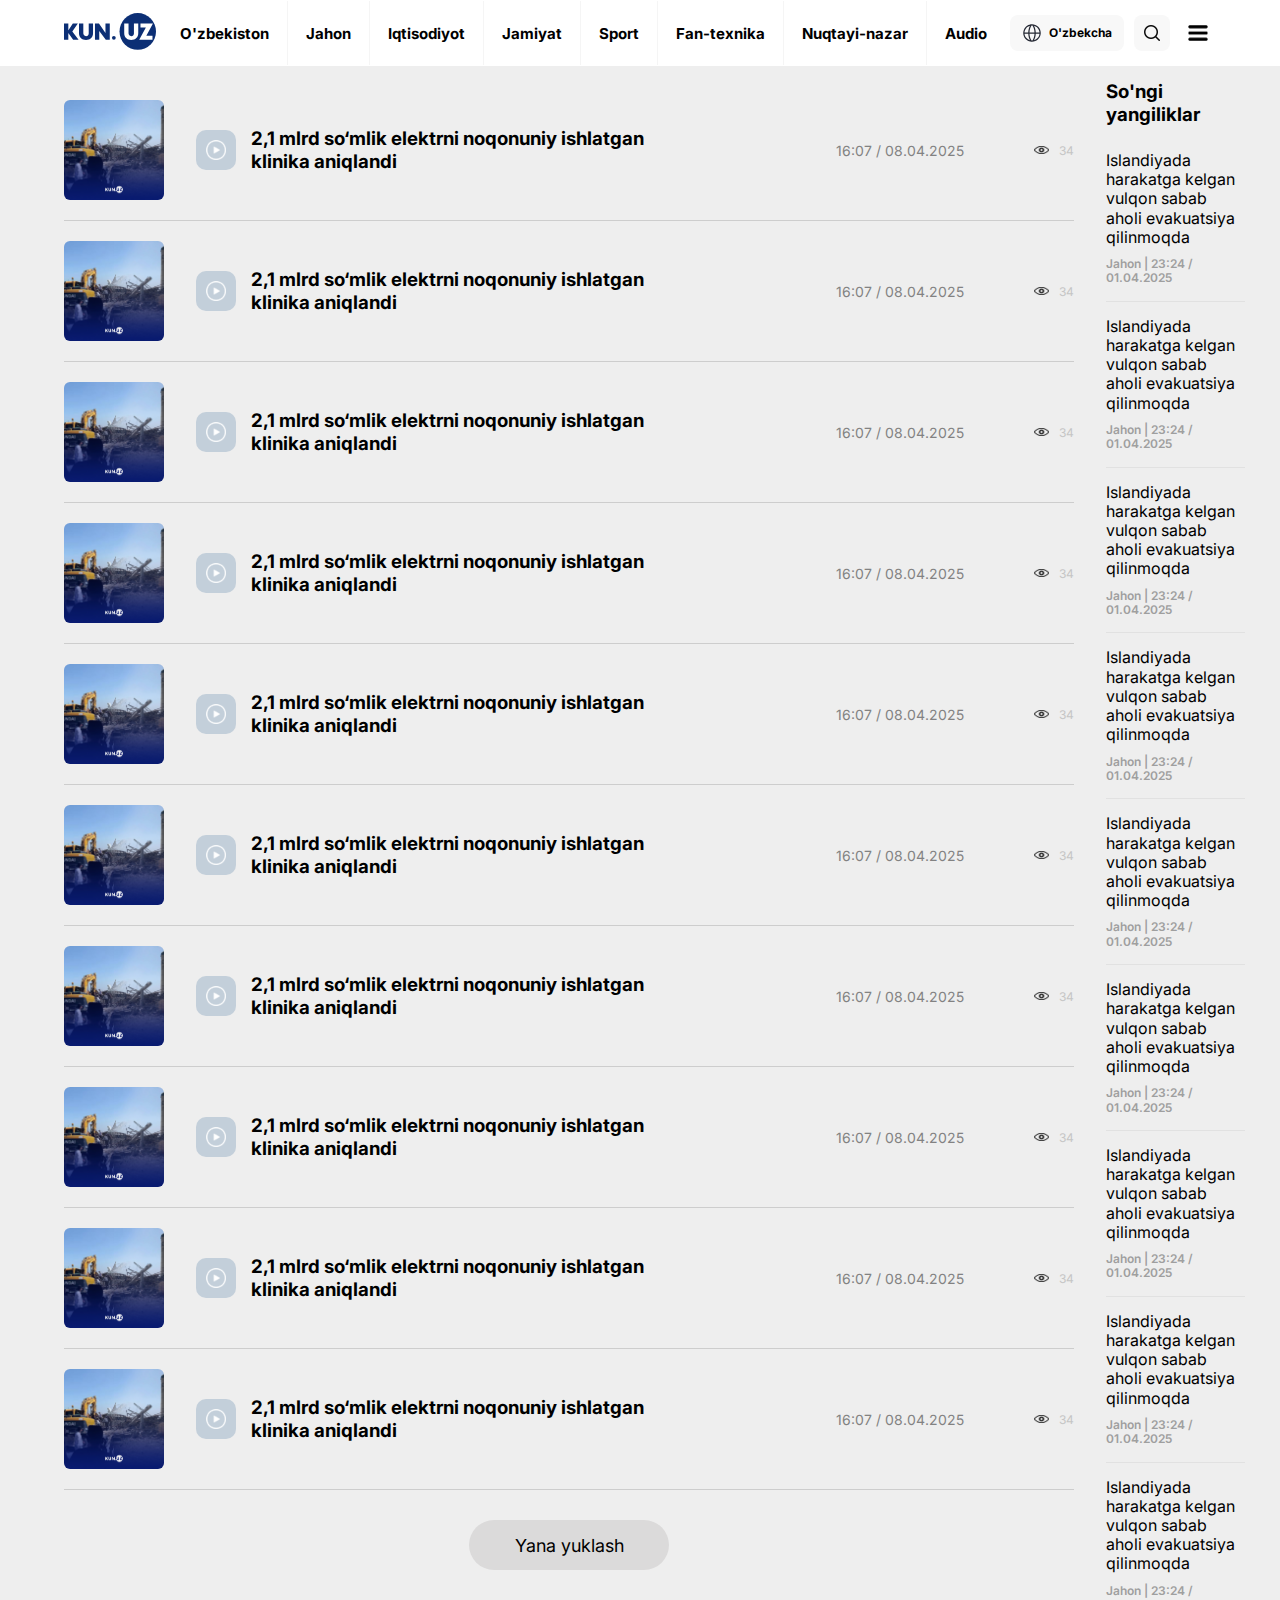
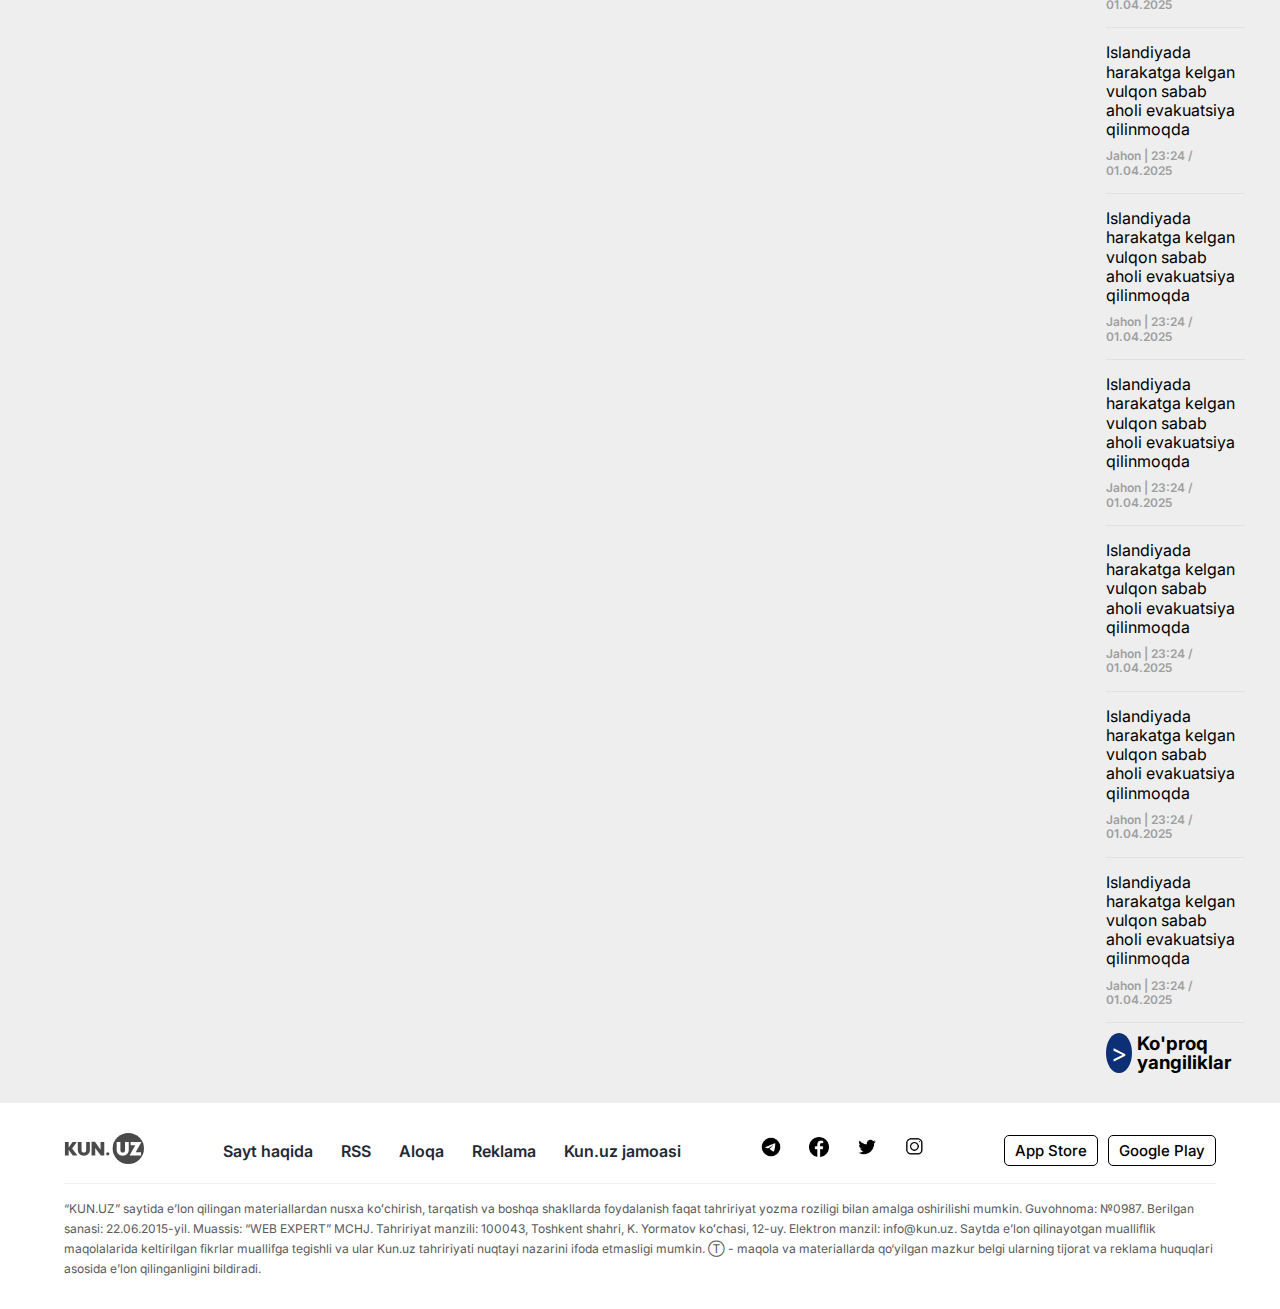
==== commit 1fc5efe8: "fdgffge" ====
--- a/audio-news.html
+++ b/audio-news.html
@@ -61,10 +61,18 @@
                     </li>
                 </ul>
                 <div class="nav-btns">
-                    <button class="select-btn">
-                        <img src="./imgs/language.svg" alt="select lang img">
-                        <span>O'zbekcha</span>
-                    </button>
+                    <div class="select-bar">
+                        <button class="select-btn">
+                            <img src="./imgs/language.svg" alt="select lang img">
+                            <span>O'zbekcha</span>
+                        </button>
+                        <div class="langs">
+                            <span>O'zbekcha</span>
+                            <span>Ўзбекча</span>
+                            <span>Русский</span>
+                            <span>English</span>
+                        </div>
+                    </div>
                     <div class="search-bar">
                         <button class="search-btn">
                             <img src="./imgs/search.png" alt="search img">
@@ -121,137 +129,154 @@
                     <div>
                         <div>
                             <img src="./imgs/content.jpg" alt="">
-                            <h3>2,1 mlrd so‘mlik elektrni noqonuniy ishlatgan <br>klinika aniqlandi</h3>
-                        </div>
-                        <div>
-                            <p>16:07 / 08.04.2025</p>
-                            <div>
-                                <img src="./imgs/eye.png" alt="">
-                                <span>34</span>
-                            </div>
-                        </div>
-                    </div>
-                    <div>
-                        <div>
-                            <img src="./imgs/content.jpg" alt="">
-                            <h3>2,1 mlrd so‘mlik elektrni noqonuniy ishlatgan <br>klinika aniqlandi</h3>
-                        </div>
-                        <div>
-                            <p>16:07 / 08.04.2025</p>
-                            <div>
-                                <img src="./imgs/eye.png" alt="">
-                                <span>34</span>
-                            </div>
-                        </div>
-                    </div>
-                    <div>
-                        <div>
-                            <img src="./imgs/content.jpg" alt="">
-                            <h3>2,1 mlrd so‘mlik elektrni noqonuniy ishlatgan <br>klinika aniqlandi</h3>
-                        </div>
-                        <div>
-                            <p>16:07 / 08.04.2025</p>
-                            <div>
-                                <img src="./imgs/eye.png" alt="">
-                                <span>34</span>
-                            </div>
-                        </div>
-                    </div>
-                    <div>
-                        <div>
-                            <img src="./imgs/content.jpg" alt="">
-                            <h3>2,1 mlrd so‘mlik elektrni noqonuniy ishlatgan <br>klinika aniqlandi</h3>
-                        </div>
-                        <div>
-                            <p>16:07 / 08.04.2025</p>
-                            <div>
-                                <img src="./imgs/eye.png" alt="">
-                                <span>34</span>
-                            </div>
-                        </div>
-                    </div>
-                    <div>
-                        <div>
-                            <img src="./imgs/content.jpg" alt="">
-                            <h3>2,1 mlrd so‘mlik elektrni noqonuniy ishlatgan <br>klinika aniqlandi</h3>
-                        </div>
-                        <div>
-                            <p>16:07 / 08.04.2025</p>
-                            <div>
-                                <img src="./imgs/eye.png" alt="">
-                                <span>34</span>
-                            </div>
-                        </div>
-                    </div>
-                    <div>
-                        <div>
-                            <img src="./imgs/content.jpg" alt="">
-                            <h3>2,1 mlrd so‘mlik elektrni noqonuniy ishlatgan <br>klinika aniqlandi</h3>
-                        </div>
-                        <div>
-                            <p>16:07 / 08.04.2025</p>
-                            <div>
-                                <img src="./imgs/eye.png" alt="">
-                                <span>34</span>
-                            </div>
-                        </div>
-                    </div>
-                    <div>
-                        <div>
-                            <img src="./imgs/content.jpg" alt="">
-                            <h3>2,1 mlrd so‘mlik elektrni noqonuniy ishlatgan <br>klinika aniqlandi</h3>
-                        </div>
-                        <div>
-                            <p>16:07 / 08.04.2025</p>
-                            <div>
-                                <img src="./imgs/eye.png" alt="">
-                                <span>34</span>
-                            </div>
-                        </div>
-                    </div>
-                    <div>
-                        <div>
-                            <img src="./imgs/content.jpg" alt="">
-                            <h3>2,1 mlrd so‘mlik elektrni noqonuniy ishlatgan <br>klinika aniqlandi</h3>
-                        </div>
-                        <div>
-                            <p>16:07 / 08.04.2025</p>
-                            <div>
-                                <img src="./imgs/eye.png" alt="">
-                                <span>34</span>
-                            </div>
-                        </div>
-                    </div>
-                    <div>
-                        <div>
-                            <img src="./imgs/content.jpg" alt="">
-                            <h3>2,1 mlrd so‘mlik elektrni noqonuniy ishlatgan <br>klinika aniqlandi</h3>
-                        </div>
-                        <div>
-                            <p>16:07 / 08.04.2025</p>
-                            <div>
-                                <img src="./imgs/eye.png" alt="">
-                                <span>34</span>
-                            </div>
-                        </div>
-                    </div>
-                    <div>
-                        <div>
-                            <img src="./imgs/content.jpg" alt="">
-                            <h3>2,1 mlrd so‘mlik elektrni noqonuniy ishlatgan <br>klinika aniqlandi</h3>
-                        </div>
-                        <div>
-                            <p>16:07 / 08.04.2025</p>
-                            <div>
-                                <img src="./imgs/eye.png" alt="">
-                                <span>34</span>
-                            </div>
-                        </div>
-                    </div>
-                    <div>
-                        <div>
-                            <img src="./imgs/content.jpg" alt="">
-                            <h3>2,1 mlrd so‘mlik elektrni noqonuniy ishlatgan <br>klinika aniqlandi</h3>
+                            <div>
+                                <button><img src="./imgs/play.png" alt=""></button>
+                                <h3>2,1 mlrd so‘mlik elektrni noqonuniy ishlatgan <br>klinika aniqlandi</h3>
+                            </div>
+                        </div>
+                        <div>
+                            <p>16:07 / 08.04.2025</p>
+                            <div>
+                                <img src="./imgs/eye.png" alt="">
+                                <span>34</span>
+                            </div>
+                        </div>
+                    </div>
+                    <div>
+                        <div>
+                            <img src="./imgs/content.jpg" alt="">
+                            <div>
+                                <button><img src="./imgs/play.png" alt=""></button>
+                                <h3>2,1 mlrd so‘mlik elektrni noqonuniy ishlatgan <br>klinika aniqlandi</h3>
+                            </div>
+                        </div>
+                        <div>
+                            <p>16:07 / 08.04.2025</p>
+                            <div>
+                                <img src="./imgs/eye.png" alt="">
+                                <span>34</span>
+                            </div>
+                        </div>
+                    </div>
+                    <div>
+                        <div>
+                            <img src="./imgs/content.jpg" alt="">
+                            <div>
+                                <button><img src="./imgs/play.png" alt=""></button>
+                                <h3>2,1 mlrd so‘mlik elektrni noqonuniy ishlatgan <br>klinika aniqlandi</h3>
+                            </div>
+                        </div>
+                        <div>
+                            <p>16:07 / 08.04.2025</p>
+                            <div>
+                                <img src="./imgs/eye.png" alt="">
+                                <span>34</span>
+                            </div>
+                        </div>
+                    </div>
+                    <div>
+                        <div>
+                            <img src="./imgs/content.jpg" alt="">
+                            <div>
+                                <button><img src="./imgs/play.png" alt=""></button>
+                                <h3>2,1 mlrd so‘mlik elektrni noqonuniy ishlatgan <br>klinika aniqlandi</h3>
+                            </div>
+                        </div>
+                        <div>
+                            <p>16:07 / 08.04.2025</p>
+                            <div>
+                                <img src="./imgs/eye.png" alt="">
+                                <span>34</span>
+                            </div>
+                        </div>
+                    </div>
+                    <div>
+                        <div>
+                            <img src="./imgs/content.jpg" alt="">
+                            <div>
+                                <button><img src="./imgs/play.png" alt=""></button>
+                                <h3>2,1 mlrd so‘mlik elektrni noqonuniy ishlatgan <br>klinika aniqlandi</h3>
+                            </div>
+                        </div>
+                        <div>
+                            <p>16:07 / 08.04.2025</p>
+                            <div>
+                                <img src="./imgs/eye.png" alt="">
+                                <span>34</span>
+                            </div>
+                        </div>
+                    </div>
+                    <div>
+                        <div>
+                            <img src="./imgs/content.jpg" alt="">
+                            <div>
+                                <button><img src="./imgs/play.png" alt=""></button>
+                                <h3>2,1 mlrd so‘mlik elektrni noqonuniy ishlatgan <br>klinika aniqlandi</h3>
+                            </div>
+                        </div>
+                        <div>
+                            <p>16:07 / 08.04.2025</p>
+                            <div>
+                                <img src="./imgs/eye.png" alt="">
+                                <span>34</span>
+                            </div>
+                        </div>
+                    </div>
+                    <div>
+                        <div>
+                            <img src="./imgs/content.jpg" alt="">
+                            <div>
+                                <button><img src="./imgs/play.png" alt=""></button>
+                                <h3>2,1 mlrd so‘mlik elektrni noqonuniy ishlatgan <br>klinika aniqlandi</h3>
+                            </div>
+                        </div>
+                        <div>
+                            <p>16:07 / 08.04.2025</p>
+                            <div>
+                                <img src="./imgs/eye.png" alt="">
+                                <span>34</span>
+                            </div>
+                        </div>
+                    </div>
+                    <div>
+                        <div>
+                            <img src="./imgs/content.jpg" alt="">
+                            <div>
+                                <button><img src="./imgs/play.png" alt=""></button>
+                                <h3>2,1 mlrd so‘mlik elektrni noqonuniy ishlatgan <br>klinika aniqlandi</h3>
+                            </div>
+                        </div>
+                        <div>
+                            <p>16:07 / 08.04.2025</p>
+                            <div>
+                                <img src="./imgs/eye.png" alt="">
+                                <span>34</span>
+                            </div>
+                        </div>
+                    </div>
+                    <div>
+                        <div>
+                            <img src="./imgs/content.jpg" alt="">
+                            <div>
+                                <button><img src="./imgs/play.png" alt=""></button>
+                                <h3>2,1 mlrd so‘mlik elektrni noqonuniy ishlatgan <br>klinika aniqlandi</h3>
+                            </div>
+                        </div>
+                        <div>
+                            <p>16:07 / 08.04.2025</p>
+                            <div>
+                                <img src="./imgs/eye.png" alt="">
+                                <span>34</span>
+                            </div>
+                        </div>
+                    </div>
+                    <div>
+                        <div>
+                            <img src="./imgs/content.jpg" alt="">
+                            <div>
+                                <button><img src="./imgs/play.png" alt=""></button>
+                                <h3>2,1 mlrd so‘mlik elektrni noqonuniy ishlatgan <br>klinika aniqlandi</h3>
+                            </div>
                         </div>
                         <div>
                             <p>16:07 / 08.04.2025</p>
--- a/css/header.css
+++ b/css/header.css
@@ -61,12 +61,35 @@
     line-height: 120%;
 }
 
-nav .nav-btns .select-btn {
+.select-bar {
+    position: relative;
+}
+.select-bar .select-btn{
     padding: 8px 12px;
     display: flex;
     align-items: center;
     gap: 7px;
     background-color: #f8f8f8;
+}
+.langs{
+    position: absolute;
+    top: 40px;
+    display: flex;
+    flex-direction: column;
+    box-shadow: 0px 0px 10px .7px #BABABA;
+    background-color: #FFFFFF;
+    border-radius: 8px;
+    transform: scaleY(0);
+    transform-origin: top;
+    transition: all .2s ease;
+}
+.langs.active{
+    transform: scaleY(1);
+}
+.langs>span{
+    width: 100%;
+    padding: 8px 24px;
+    cursor: pointer;
 }
 .search-bar{
     width: 36px;
--- a/css/audio-page.css
+++ b/css/audio-page.css
@@ -41,6 +41,23 @@
     object-fit: cover;
     border-radius: 6px;
 }
+.audio-part>div>div:nth-child(1)>div{
+    display: flex;
+    align-items: center;
+    gap: 15px;
+}
+.audio-part>div>div:nth-child(1)>div>button{
+    width: 40px;
+    height: 40px;
+    border-radius: 10px;
+    border: none;
+    background-color: #C3CFDA;
+    cursor: pointer;
+    padding: 10px;
+}
+.audio-part>div>div:nth-child(1)>div>button>img{
+    width: 100%;
+}
 .audio-part>div>div:nth-child(2){
     display: flex;
     align-items: center;
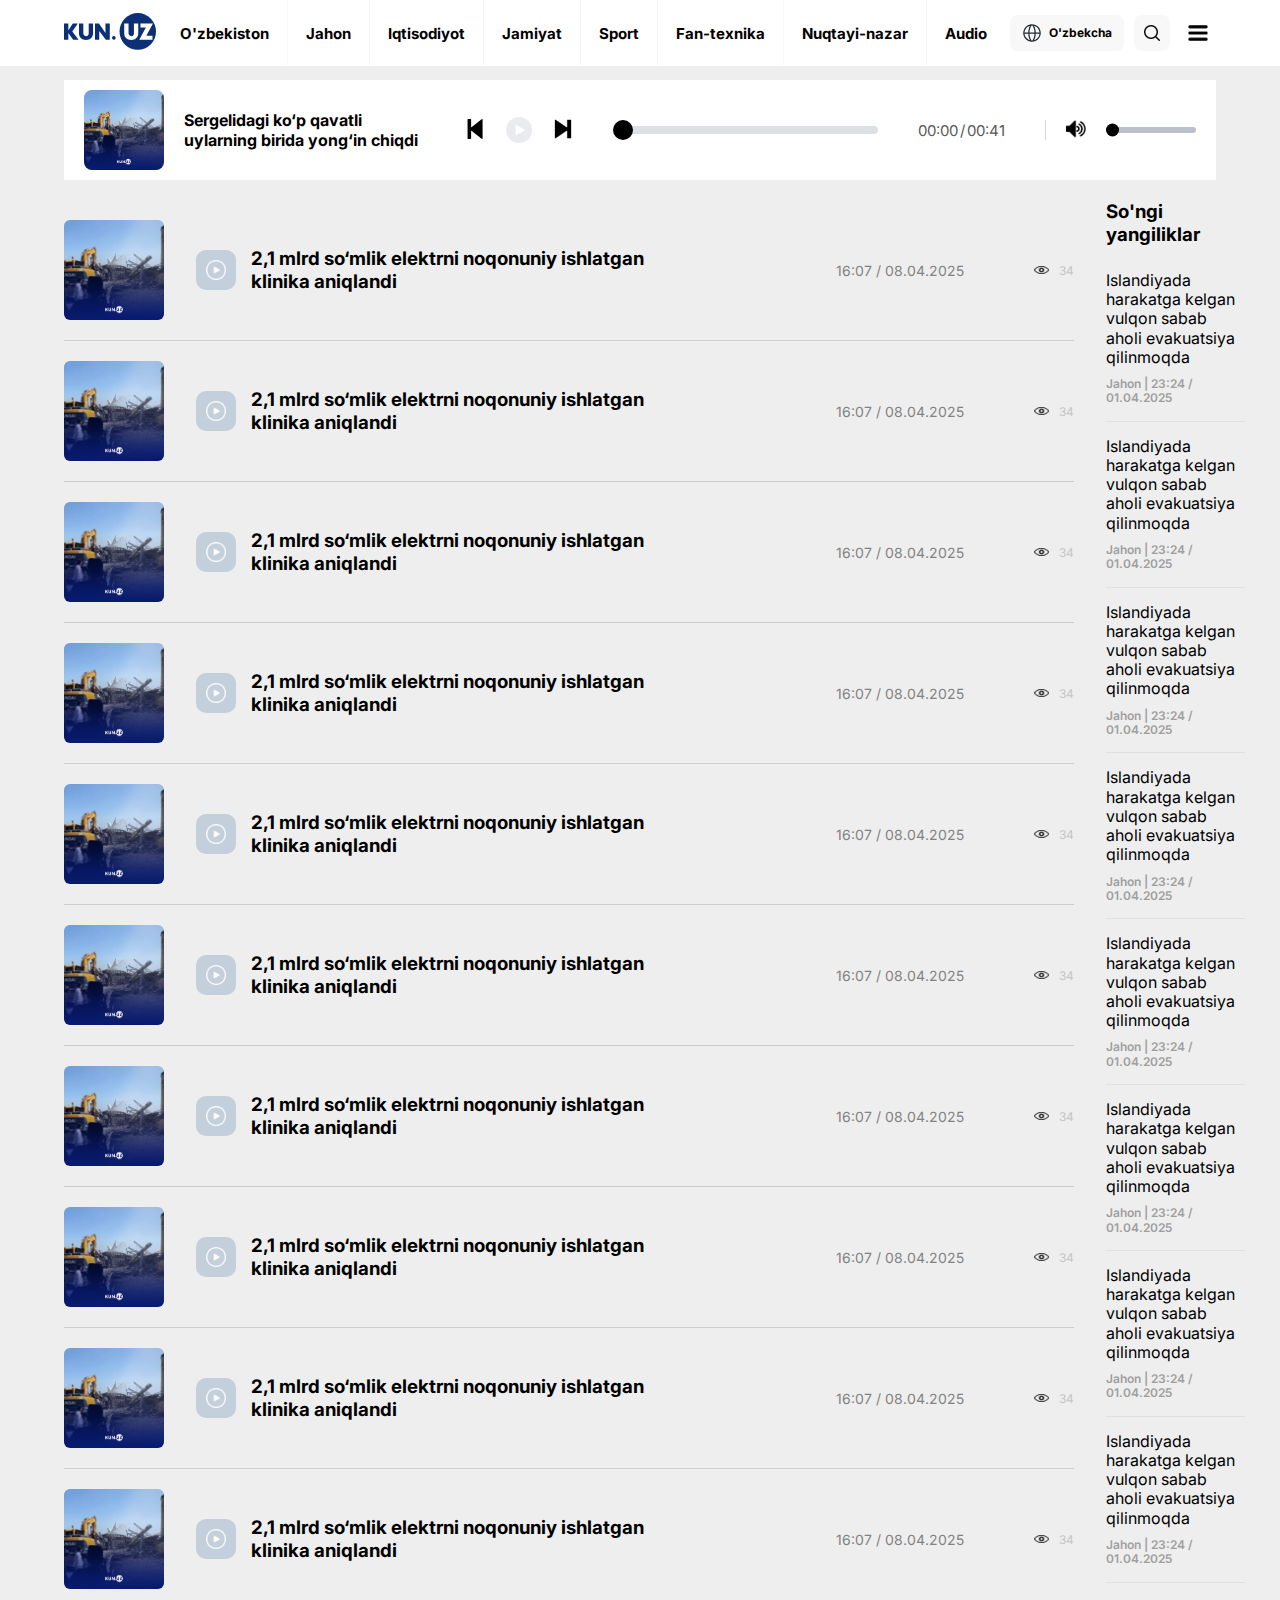
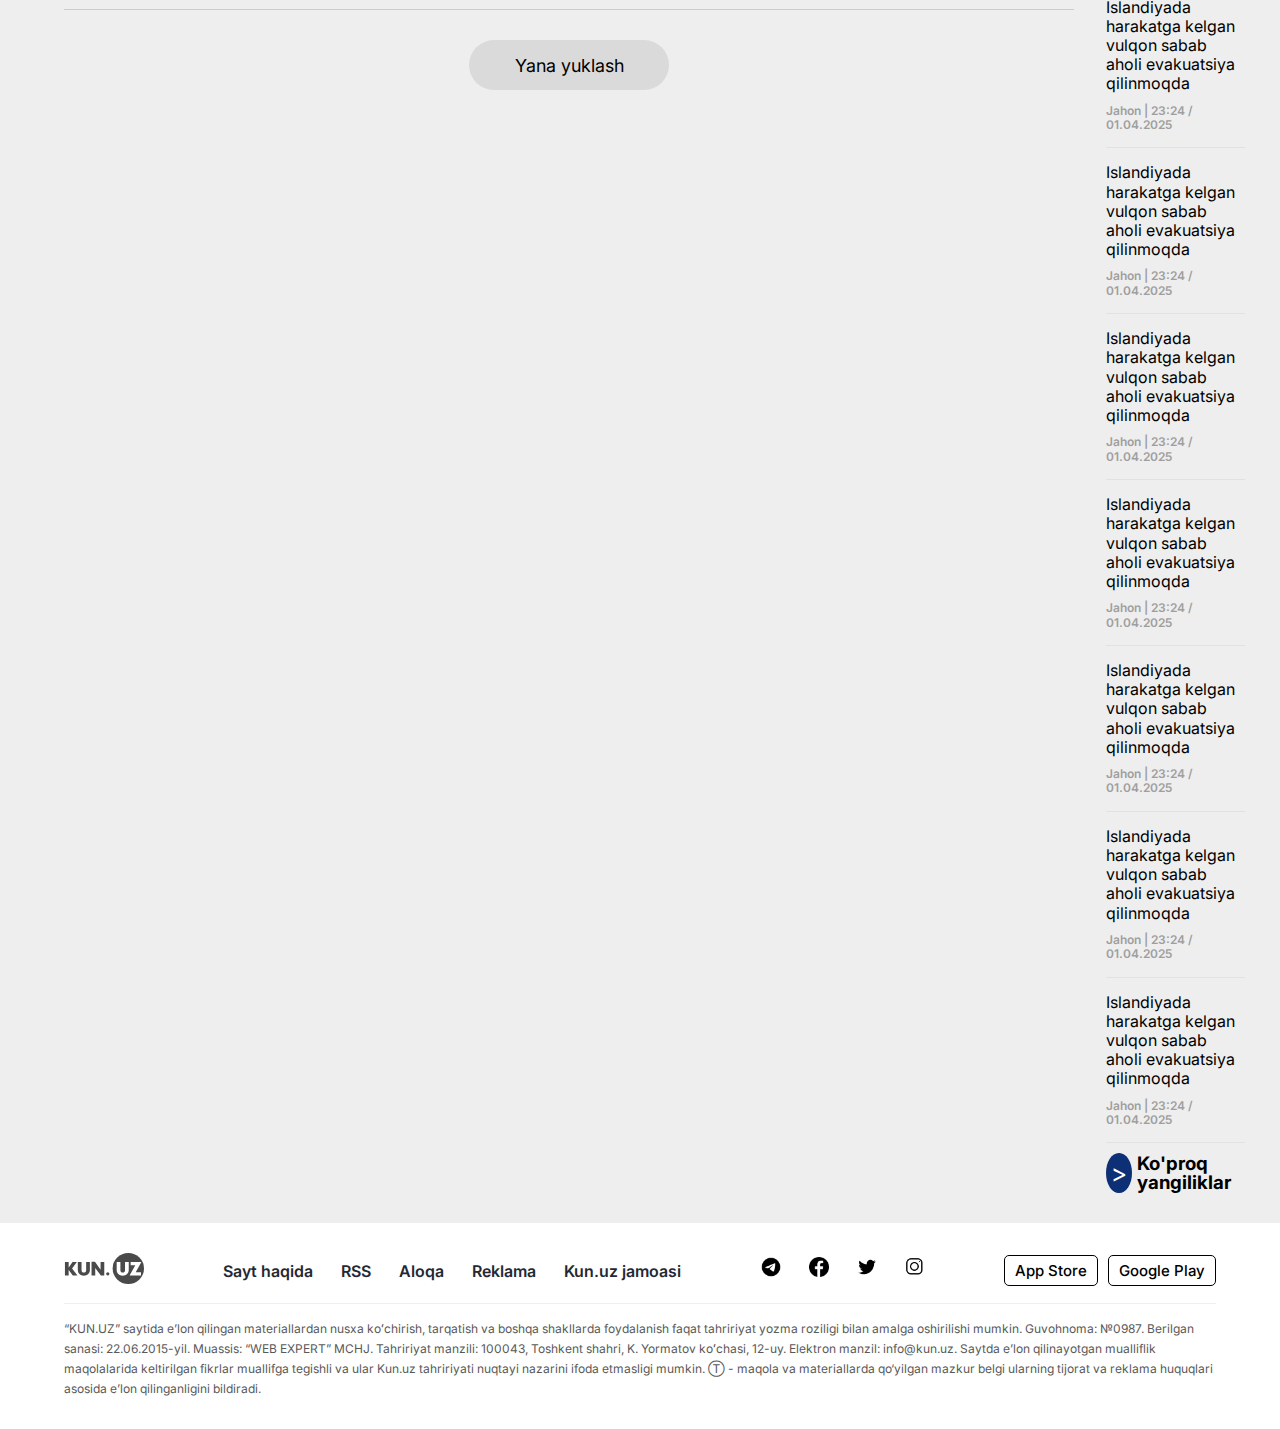
==== commit 547fd200: "refgrg" ====
--- a/audio-news.html
+++ b/audio-news.html
@@ -124,6 +124,34 @@
             </div>
         </nav>
         <div class="hero">
+            <div class="one-audio">
+                <div>
+                    <img src="./imgs/content.jpg" alt="">
+                    <h4>Sergelidagi ko‘p qavatli uylarning birida yong‘in chiqdi</h4>
+                </div>
+                <div>
+                    <button><img src="./imgs/prev.png" alt=""></button>
+                    <button><img src="./imgs/play.png" alt=""></button>
+                    <button><img src="./imgs/next.webp" alt=""></button>
+                </div>
+                <div>
+                    <span></span>
+                </div>
+                <div>
+                    <span>00:00</span>
+                    <span>/</span>
+                    <span>00:41</span>
+                </div>
+                <div>
+                    <hr>
+                    <button>
+                        <img src="./imgs/volume.webp" alt="">
+                    </button>
+                    <div>
+                        <span></span>
+                    </div>
+                </div>
+            </div>
             <div class="container">
                 <div class="audio-part">
                     <div>
--- a/css/audio-page.css
+++ b/css/audio-page.css
@@ -1,6 +1,117 @@
 .hero{
     padding-top: 80px;
 }
+.one-audio{
+    display: flex;
+    align-items: center;
+    justify-content: space-between;
+    column-gap: 40px;
+    background-color: #FFFFFF;   
+    width: 90%; 
+    margin: 0 auto;
+    padding: 10px 20px;
+    margin-bottom: 20px;
+}
+.one-audio>div{
+    display: flex;
+    align-items: center;
+    column-gap: 20px;
+}
+.one-audio>div:nth-child(1)>img{
+    width: 80px;
+    height: 80px;
+    object-fit: cover;
+    border-radius: 8px;
+}
+.one-audio>div:nth-child(1)>h3{
+    font-size: 15px;
+    line-height: 135%;
+    font-weight: 600;
+}
+.one-audio>div:nth-child(2)>button{
+    border: none;
+    background-color: transparent;
+    cursor: pointer;
+}
+.one-audio>div:nth-child(2)>button>img{
+    width: 20px;
+    height: 20px;
+}
+.one-audio>div:nth-child(2)>button:nth-child(2){
+    background-color: #E9EBEE;
+    border-radius: 50%;
+    width: 28px;
+    height: 28px;
+    display: flex;
+    align-items: center;
+    justify-content: center;
+}
+.one-audio>div:nth-child(2)>button:nth-child(2)>img{
+    width: 30px;
+    height: 30px;
+}
+.one-audio>div:nth-child(3){
+    position: relative;
+    width: 400px;
+    height: 8px;
+    border-radius: 8px;
+    background-color: #DCE1E8;
+    cursor: pointer;
+}
+.one-audio>div:nth-child(3)>span{
+    position: absolute;
+    width: 20px;
+    height: 20px;
+    border-radius: 50%;
+    background-color: #000000;
+    left: 0px;
+    top: 50%;
+    transform: translateY(-50%);
+}
+.one-audio>div:nth-child(4){
+    display: flex;
+    align-items: center;
+    column-gap: 2px;
+    font-size: 15px;
+    line-height: normal;
+    font-weight: 400;
+    color: #585858;
+}
+.one-audio>div:nth-child(5)>hr{
+    width: 1px;
+    height: 20px;
+    border: none;
+    background-color: #D8D8D8;
+}
+.one-audio>div:nth-child(5)>button{
+    border: none;
+    background-color: transparent;
+    cursor: pointer;
+}
+.one-audio>div:nth-child(5)>button>img{
+    width: 20px;
+    height: 20px;
+}
+.one-audio>div:nth-child(5)>div{
+    width: 90px;
+    height: 6px;
+    border-radius: 6px;
+    background-color: #BBC1CA;
+    position: relative;
+    cursor: pointer;
+}
+.one-audio>div:nth-child(5)>div>span{
+    position: absolute;
+    width: 13px;
+    height: 13px;
+    border-radius: 50%;
+    background-color: #000000;
+    left: 0px;
+    top: 50%;
+    transform: translateY(-50%);
+    cursor: pointer;
+}
+
 .audio-part{
     display: flex;
     flex-direction: column;
